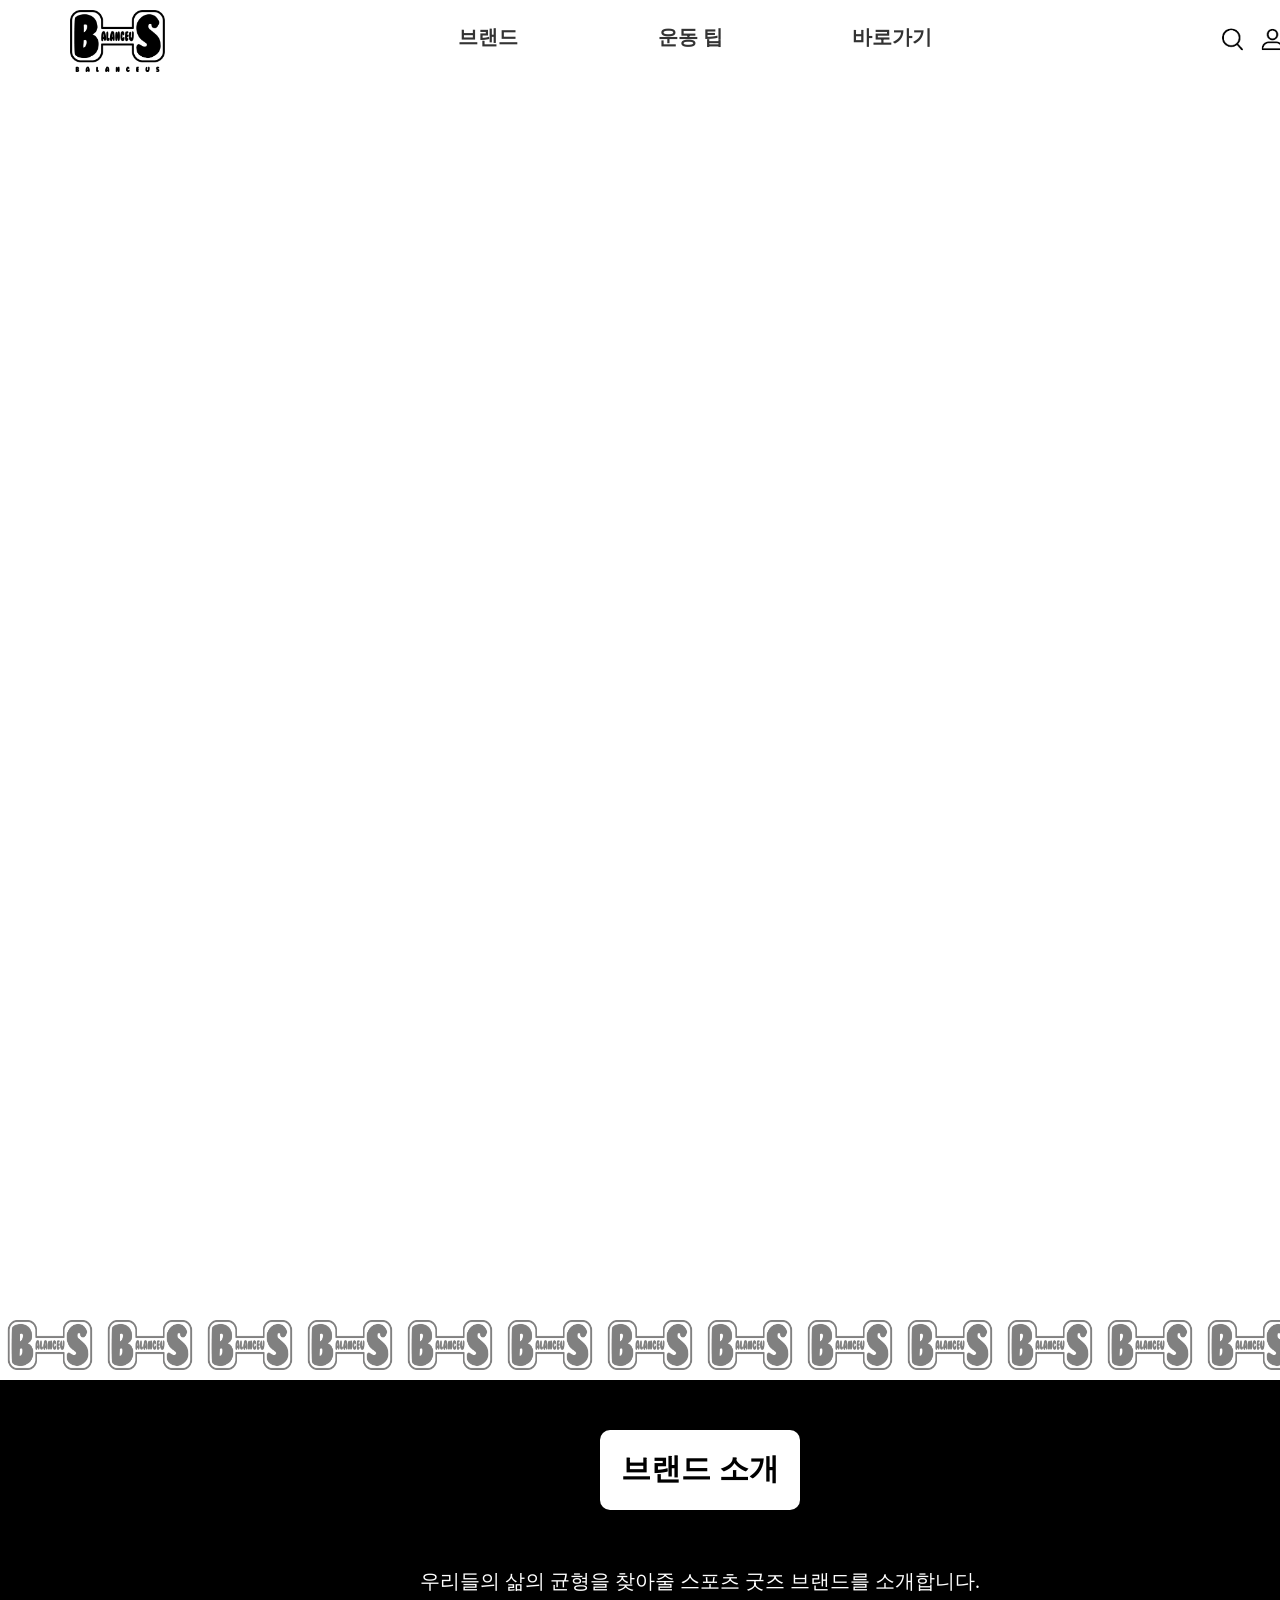
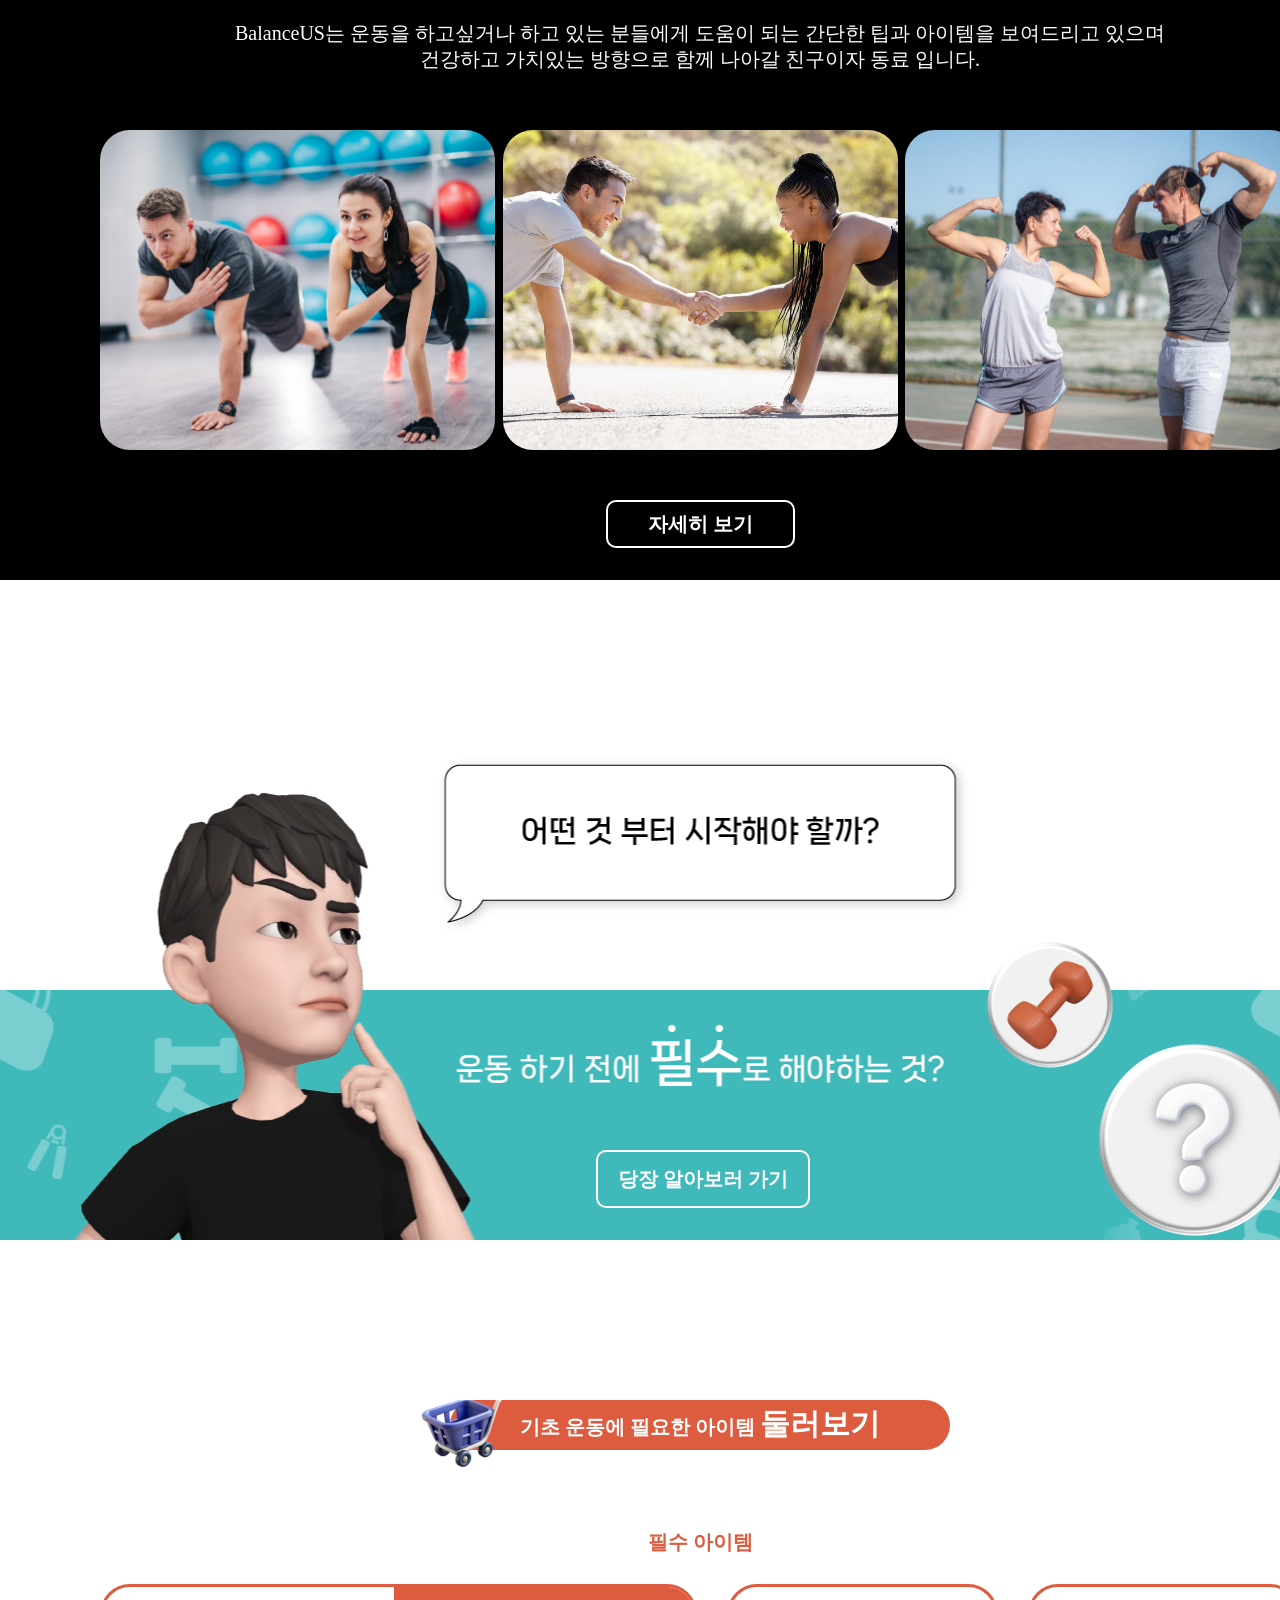
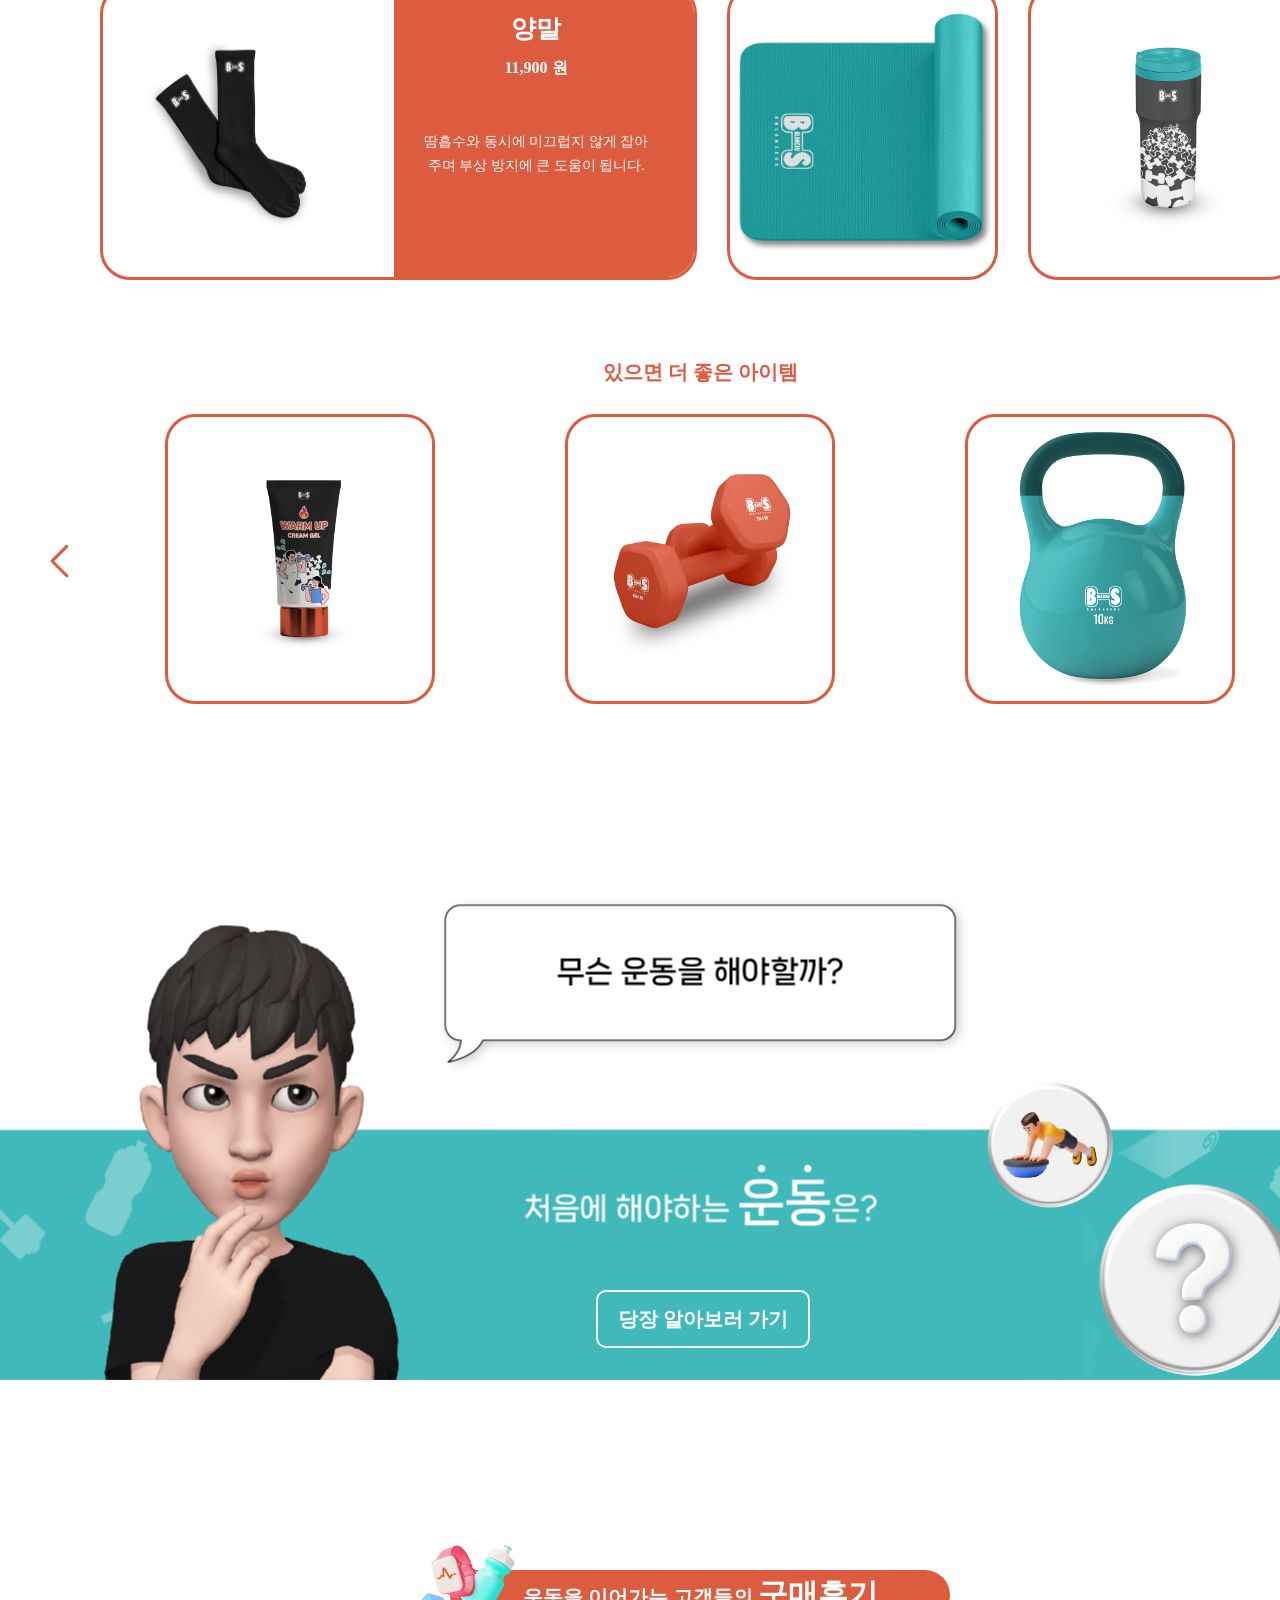
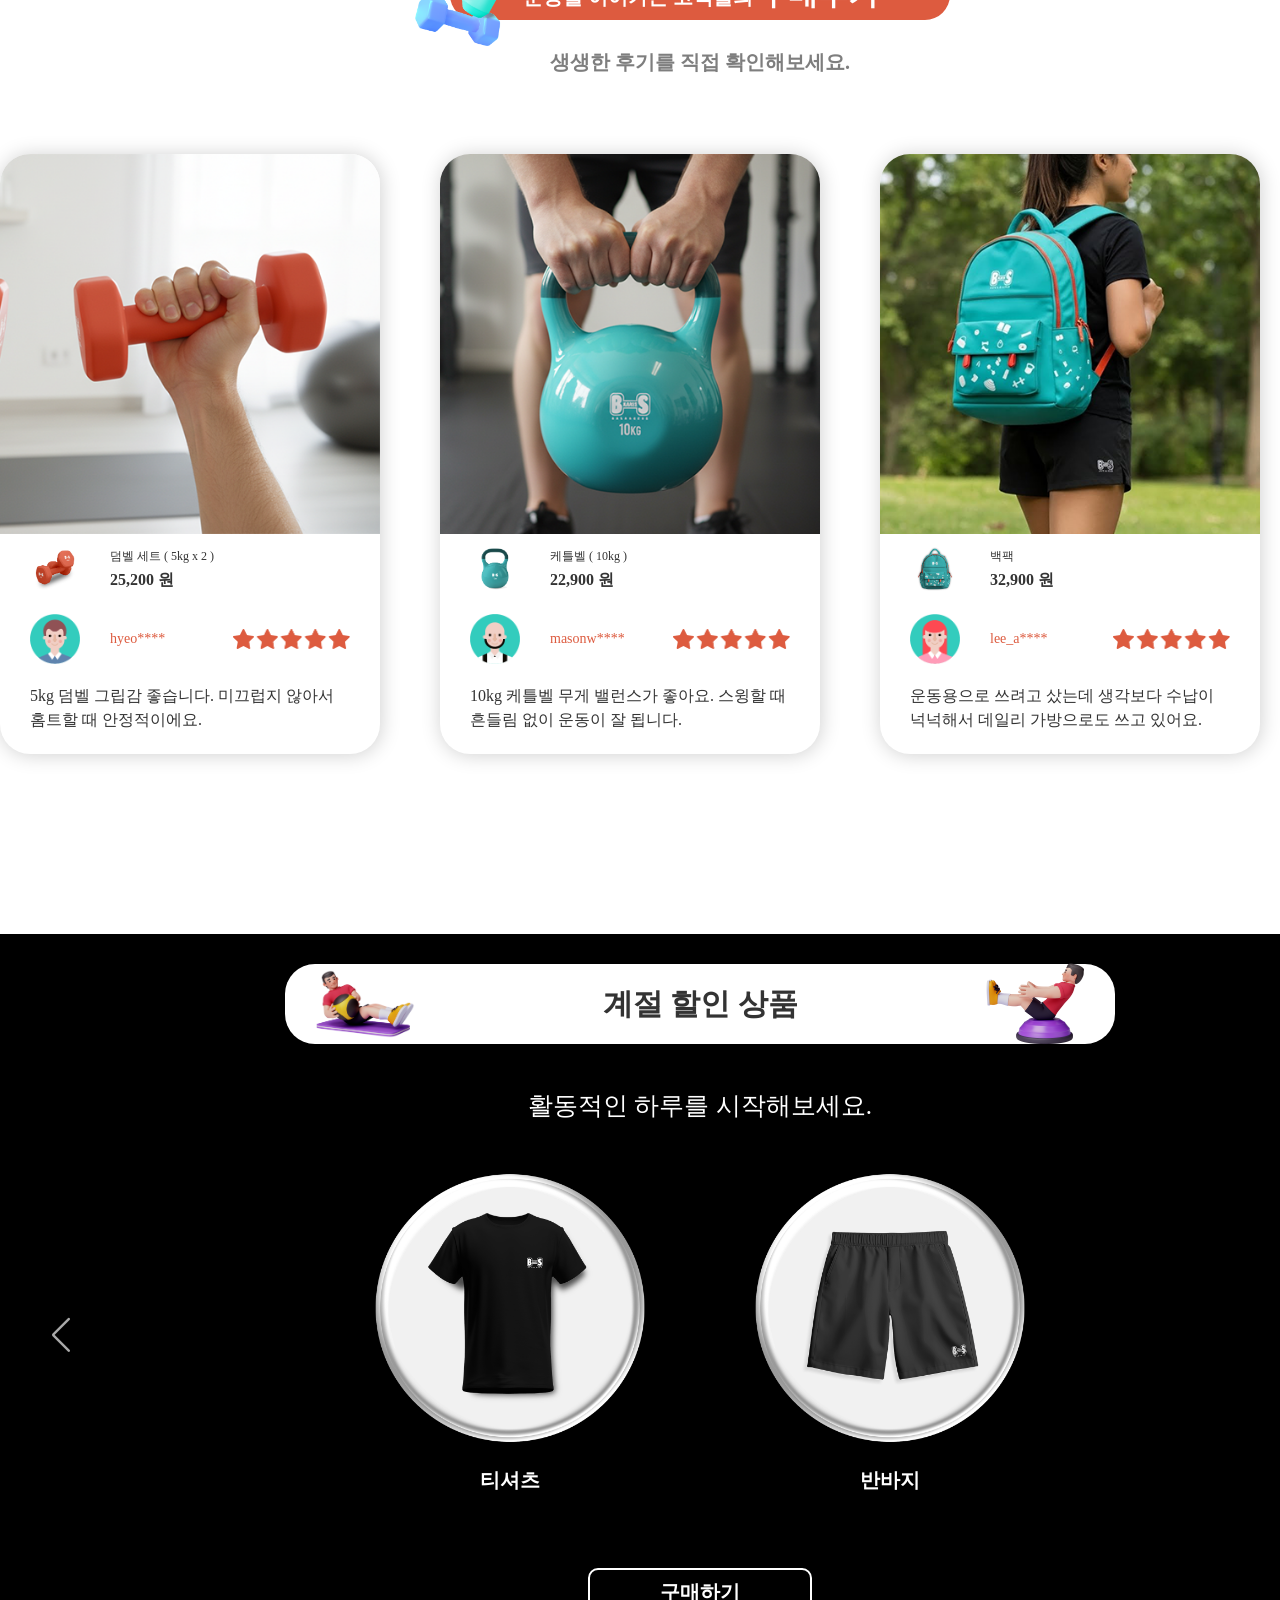
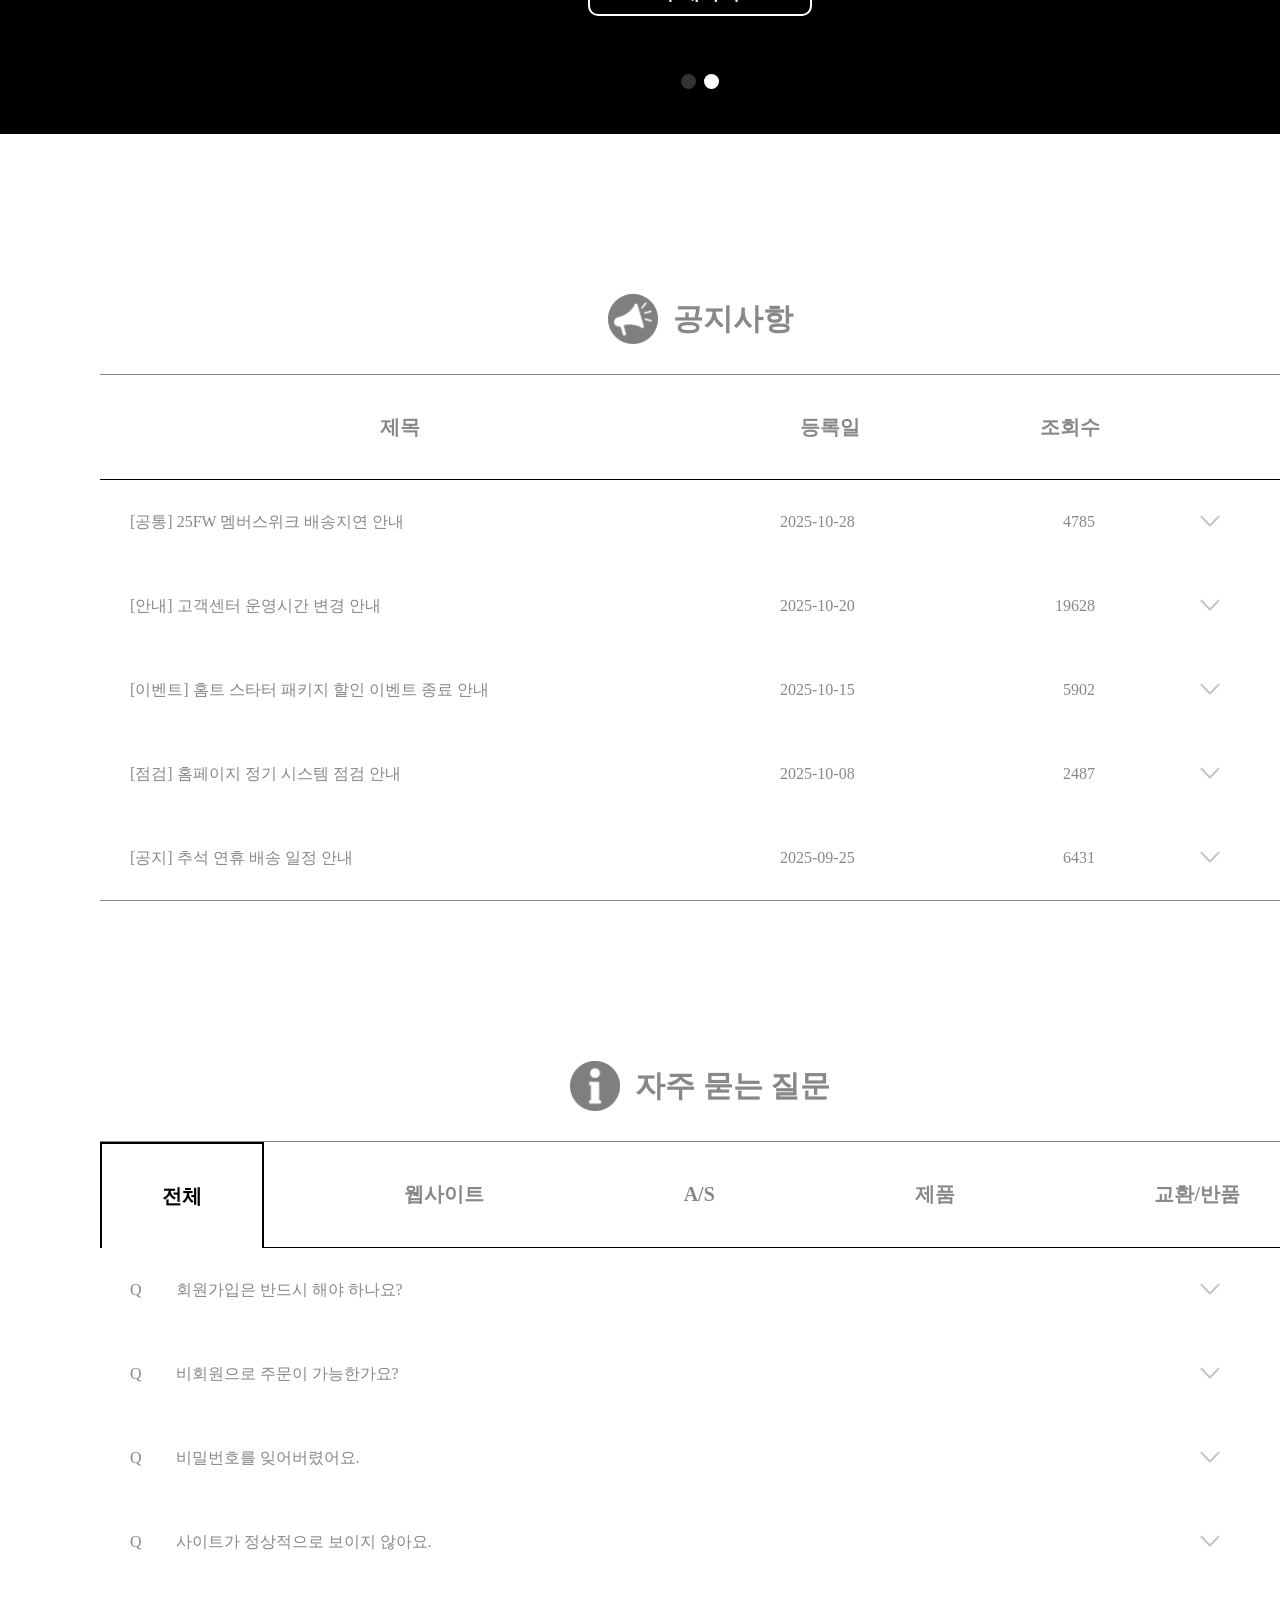
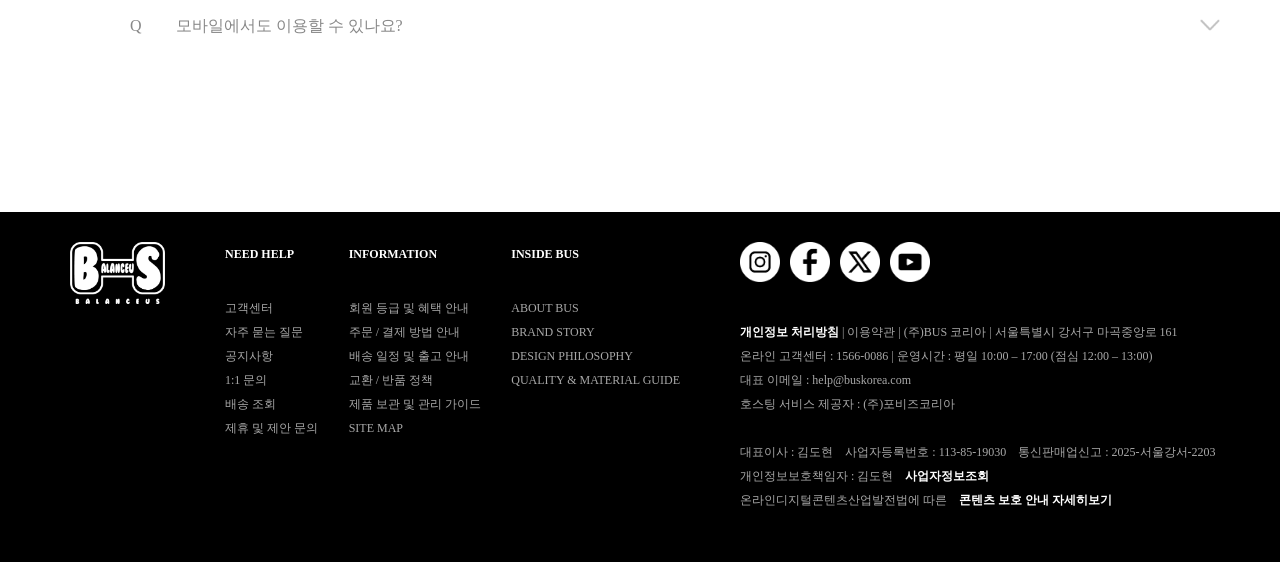
==== index.html @ 4276de1f "Initial commit" ====
<!DOCTYPE html>
<html lang="ko">

<head>
    <meta charset="UTF-8">
    <meta name="viewport" content="width=1400px">
    <title>BalanceUS</title>

    <link rel="stylesheet" href="css/style.css">

<link rel="icon" type="image/png" sizes="32x32" href="./img/icon.png">


    <!-- 아이템 스와이퍼 -->
    <link rel="stylesheet" href="https://cdn.jsdelivr.net/npm/swiper@11/swiper-bundle.min.css" />

    <!-- AOS -->
    <link href="https://unpkg.com/aos@2.3.1/dist/aos.css" rel="stylesheet">

</head>

<body>

<div id="wrap_wrap">



    <div id="side_menu_wrap"><!-- 사이드 메뉴 -->
        <ul class="side_menu">
            <li><a href="#header_bg" class="side_up"></a></li>
            <li><a href="#" class="side_button1"></a></li>
            <li><a href="#" class="side_button2"></a></li>
            <li><a href="#" class="side_button3"></a></li>
            <li><a href="#footer_bg" class="side_down"></a></li>
        </ul>
    </div>



    <div id="header_bg"><!-- 메뉴 -->
        <div class="header_wrap">
            <div class="h_logo">
                <a href="./index.html"><img src="./img/logo.png" alt="logo"></a>
            </div>
            <ul class="menu">
                <li><a href="./sub/index2.html">브랜드</a></li>
                <li><a href="./sub/index3.html">운동 팁</a></li>

                <li class="direct_wrap">
                    <a href="#">바로가기</a>
                    <ul class="direct_menu">
                        
                <li><a href="#item_wrap">상품</a></li>
                <li><a href="#event_banner_bg">이벤트</a></li>
                <li><a href="#review_wrap">구매 후기</a></li>

                    </ul>
                </li>
            </ul>
            <ul class="h_list">
                <li><a href="#" class="hl_button1"></a></li>
                <li><a href="#" class="hl_button2"></a></li>
                <li><a href="#" class="hl_button3"></a></li>
            </ul>
        </div>
    </div>
    <div id="video_bg"><!-- 상단 영상 -->
        <video id="player" autoplay muted playsinline></video>
    </div>

    <div id="brand_logo_wrap"><!-- 흐르는 브랜드  -->
        <div class="b_logo">
        </div>
    </div>

    <div id="brand_bg" ><!-- 브랜드 배너 -->
        <div class="brand_wrap" >
            <div class="b_text">
                <h2 class="b_h2">브랜드 소개</h2>
                <p class="b_p1">
                    우리들의 삶의 균형을 찾아줄 스포츠 굿즈 브랜드를 소개합니다.
                    <br>
                    <br>
                    BalanceUS는 운동을 하고싶거나 하고 있는 분들에게 도움이 되는 간단한 팁과 아이템을 보여드리고 있으며
                    <br>건강하고 가치있는 방향으로 함께 나아갈 친구이자 동료 입니다.
                </p>
            </div>
            <div class="b_img_wrap">
                <div class="b_img">
                    <img src="./img/home_brand1.png" alt="home_brand1">
                </div>
                <div class="b_img">
                    <img src="./img/home_brand2.png" alt="home_brand2">
                </div>
                <div class="b_img">
                    <img src="./img/home_brand3.png" alt="home_brand3">
                </div>
            </div>
            <div class="b_button">
                <a href="./sub/index2.html">자세히 보기</a>
            </div>
        </div>
    </div>
    <div id="workout_banner"><!-- 홈 운동 팁 배너1 -->
        <div class="wb_img">
            <div class="wb_img1"><!-- bg -->
            </div>
            <div class="wb_button"><!-- 버튼 -->
                <a href="./sub/index3.html">당장 알아보러 가기</a>
            </div>
            <div class="motion_icon">
                <div class="mi_1">
                    <img src="./img/home_tip1_1.png" alt="home_tip1_1">
                </div>
                <div class="mi_2">
                    <img src="./img/home_tip1_2.png" alt="home_tip1_2">
                </div>
                <div class="mi_3">
                    <img src="./img/home_tip1_3.png" alt="home_tip1_3">
                </div>
            </div>
        </div>
    </div>
    <div id="item_wrap"><!-- 아이템 둘러보기 -->
        <div class="item_title">
            <div class="it_img"><img src="./img/item_kart.png" alt="item_kart"></div>
            <p class="it_p1">
                기초 운동에 필요한 아이템 <span>둘러보기</span>
            </p>
        </div>
        <div class="item_box"><!-- 필수 아이템 -->
            <div class="ib_p1">
                필수 아이템
            </div>
            <div class="item_menu">
                <a href="#" class="item active">
                    <div class="item_menu_img img1">
                        <img src="./img/best_item1.png" alt="best_item1">
                    </div>
                    <div class="im_text">
                        <p class="card_p1">양말</p>
                        <p class="card_p2">11,900 원</p>
                        <p class="card_p3">땀흡수와 동시에 미끄럽지 않게 잡아주며
                            부상 방지에 큰 도움이 됩니다.
                        </p>
                    </div>
                </a>

                <a href="#" class="item item1_2">
                    <div class="item_menu_img">
                        <img src="./img/best_item2.png" alt="best_item2">
                    </div>
                    <div class="im_text">
                        <p class="card_p1">요가 매트</p>
                        <p class="card_p2">13,900 원</p>
                        <p class="card_p3">미끄럼 방지로 어디서든 안정적인 자세를 유지하며
                            운동할 수 있습니다.
                        </p>
                    </div>
                </a>

                <a href="#" class="item">
                    <div class="item_menu_img">
                        <img src="./img/best_item3.png" alt="best_item3">
                    </div>
                    <div class="im_text">
                        <p class="card_p1">데일리 텀블러</p>
                        <p class="card_p2">12,900 원</p>
                        <p class="card_p3">운동 중에도 일상에서도 간편하게 수분을 보충할 수 있는
                            가볍고 실용적인 데일리 텀블러 입니다.
                        </p>
                    </div>
                </a>
            </div>
        </div>


        <div class="item_box2"><!-- 있으면 더 좋은 아이템 -->
            <div class="ib_p1">
                있으면 더 좋은 아이템
            </div>

            <div class="item_menu2_wrap">



                <div class="left_button"><!-- 아이템 왼쪽 버튼 -->
                    <a href="javascript:void(0)" class="lbtn"><img src="./img/item_left_btn.png"
                            alt="item_left_btn"></a>
                </div>

                <div class="item_menu2 itemswiper">


                    <div class="swiper-wrapper">

                        <div class="swiper-slide"><!-- 발열크림 -->

                            <a href="#" class="item2">
                                <div class="item_menu2_img">
                                    <img src="./img/good_item1.png" alt="good_item1">
                                </div>
                                <div class="im_text2">
                                    <p class="card2_p1">발열크림</p>
                                    <p class="card2_p2">11,900 원</p>
                                    <p class="card2_p3">운동하기 전 몸에 가볍게 발라주면 체온을 올려 체중 감량에 도움의 줍니다.
                                    </p>
                                </div>
                            </a>

                        </div>

                        <div class="swiper-slide"><!-- 덤벨 세트 -->

                            <a href="#" class="item2">
                                <div class="item_menu2_img">
                                    <img src="./img/good_item2.png" alt="best_item2">
                                </div>
                                <div class="im_text2">
                                    <p class="card2_p1">덤벨 세트
                                        <br>( 5kg x 2 )
                                    </p>
                                    <p class="card2_p2">25,200 원</p>
                                    <p class="card2_p3">미끄럼 방지 처리로 땀이 많아도 안정적으로 잡아줍니다.
                                    </p>

                                </div>
                            </a>

                        </div>

                        <div class="swiper-slide"><!-- 케틀벨 -->

                            <a href="#" class="item2">
                                <div class="item_menu2_img">
                                    <img src="./img/good_item3.png" alt="best_item3">
                                </div>
                                <div class="im_text2">
                                    <p class="card2_p1">케틀벨
                                        <br>( 10kg )
                                    </p>
                                    <p class="card2_p2">22,900 원</p>
                                    <p class="card2_p3">균형 잡힌 무게로 전신 운동을 도와줍니다.
                                    </p>
                                </div>
                            </a>

                        </div>


                        <div class="swiper-slide"><!-- 백팩 -->

                            <a href="#" class="item2">
                                <div class="item_menu2_img">
                                    <img src="./img/good_item4.png" alt="best_item3">
                                </div>
                                <div class="im_text2">
                                    <p class="card2_p1">백팩</p>
                                    <p class="card2_p2">32,900 원</p>
                                    <p class="card2_p3">다용도 백팩으로 운동과 일상에서 모두 사용 가능합니다.
                                    </p>
                                </div>
                            </a>

                        </div>

                        <div class="swiper-slide"><!-- 티셔츠 -->

                            <a href="#" class="item2">
                                <div class="item_menu2_img">
                                    <img src="./img/good_item5.png" alt="best_item3">
                                </div>
                                <div class="im_text2">
                                    <p class="card2_p1">티셔츠</p>
                                    <p class="card2_p2">15,900 원</p>
                                    <p class="card2_p3">시원한 소재와 작은 로고를 포인트로, 어디에서나 어울립니다.
                                    </p>
                                </div>
                            </a>

                        </div>
                        <div class="swiper-slide"><!-- 반바지 -->

                            <a href="#" class="item2">
                                <div class="item_menu2_img">
                                    <img src="./img/good_item6.png" alt="best_item3">
                                </div>
                                <div class="im_text2">
                                    <p class="card2_p1">반바지</p>
                                    <p class="card2_p2">15,900 원</p>
                                    <p class="card2_p3">시원한 소재의 반바지로, 활동적인 운동에도 적합합니다.
                                    </p>
                                </div>
                            </a>

                        </div>
                        <div class="swiper-slide"><!-- 수건 -->

                            <a href="#" class="item2">
                                <div class="item_menu2_img">
                                    <img src="./img/good_item7.png" alt="best_item3">
                                </div>
                                <div class="im_text2">
                                    <p class="card2_p1">수건</p>
                                    <p class="card2_p2">12,900 원</p>
                                    <p class="card2_p3">땀 흡수와 푹신한 소재로, 쾌적한 운동을 도와줍니다.
                                    </p>
                                </div>
                            </a>

                        </div>
                        <div class="swiper-slide"><!-- 프로틴바 -->

                            <a href="#" class="item2">
                                <div class="item_menu2_img">
                                    <img src="./img/good_item8.png" alt="best_item3">
                                </div>
                                <div class="im_text2">
                                    <p class="card2_p1">프로틴바</p>
                                    <p class="card2_p2">1,900 원</p>
                                    <p class="card2_p3">간단하게 섭취 가능한 단백질 식품으로, 건강과 영양 모두를 챙겼습니다.
                                    </p>
                                </div>
                            </a>

                        </div>
                        <div class="swiper-slide"><!-- 프로틴 쉐이크 -->

                            <a href="#" class="item2">
                                <div class="item_menu2_img">
                                    <img src="./img/good_item9.png" alt="best_item3">
                                </div>
                                <div class="im_text2">
                                    <p class="card2_p1">프로틴<br>쉐이크</p>
                                    <p class="card2_p2">4,900 원</p>
                                    <p class="card2_p3">먹기 쉬운 음료 형태로, 초코와 고구마 두 가지 맛으로 즐길 수 있습니다.
                                    </p>
                                </div>
                            </a>

                        </div>
                        <div class="swiper-slide">

                            <a href="#" class="item2">
                                <div class="item_menu2_img">
                                    <img src="./img/good_item10.png" alt="best_item3">
                                </div>
                                <div class="im_text2">
                                    <p class="card2_p1">손목 밴드</p>
                                    <p class="card2_p2">7,900 원</p>
                                    <p class="card2_p3">손목 부상과 땀 흡수를 도와주어 운동의 안정성을 높여줍니다.
                                    </p>
                                </div>
                            </a>

                        </div>
                        <div class="swiper-slide">

                            <a href="#" class="item2">
                                <div class="item_menu2_img">
                                    <img src="./img/good_item11.png" alt="best_item3">
                                </div>
                                <div class="im_text2">
                                    <p class="card2_p1">헤어 밴드</p>
                                    <p class="card2_p2">10,900 원</p>
                                    <p class="card2_p3">시야 확보와 땀 흡수를 도와주며 운동을 쾌적하게 도와줍니다.
                                    </p>
                                </div>
                            </a>

                        </div>




                    </div>
                </div>

                <div class="right_button"><!-- 아이템 오른쪽 버튼 -->
                    <a href="javascript:void(0)" class="rbtn"><img src="./img/item_right_btn.png"
                            alt="item_right_btn"></a>
                </div>


            </div>

        </div>

    </div>

    <div id="workout_banner2"><!-- 홈 운동 팁 배너2 -->
        <div class="wb_img2">
            <div class="wb_img1_2"><!-- bg -->
            </div>
            <div class="wb_button"><!-- 버튼 -->
                <a href="./sub/index3.html">당장 알아보러 가기</a>
            </div>
            <div class="motion_icon">
                <div class="mi_1">
                    <img src="./img/home_tip2_1.png" alt="home_tip2_1">
                </div>
                <div class="mi_2">
                    <img src="./img/home_tip2_2.png" alt="home_tip2_2">
                </div>
                <div class="mi_3">
                    <img src="./img/home_tip1_3.png" alt="home_tip1_3">
                </div>
            </div>
        </div>
    </div>

    <div id="review_wrap"><!-- 구매후기 -->


        <div class="item_title rev_title ">
            <div class="it_img"><img src="./img/item_review.png" alt="item_kart"></div>
            <p class="it_p1">
                운동을 이어가는 고객들의 <span>구매후기</span>
            </p>
        </div>

        <div class="review_p">
            <p class="r_p1">생생한 후기를 직접 확인해보세요.</p>
        </div>

        <div class="review_box_wrap"><!-- 리뷰 슬라이드 -->
            <div class="review_box"><!-- 리뷰 박스1 -->
                <div class="rev_img"><!-- 리뷰 이미지 -->
                    <img src="./img/review_img1.png" alt="review_img1">
                </div>

                <a href="#" class="rev_buy_button">
                    <div class="rev_buy_box"><!-- 상품구매란 -->
                        <div class="rev_item_img"><!-- 상품 이미지 -->
                            <img src="./img/rev_item_img1.png" alt="rev_item_img1">
                        </div>
                        <div class="rev_item_text"><!-- 상품 이름,가격 -->
                            <!-- 상품 이름 -->
                            <p class="rev_item_p1">
                                덤벨 세트 ( 5kg x 2 )
                            </p>
                            <!-- 상품 가격 -->
                            <p class="rev_item_p2">
                                25,200 원
                            </p>
                        </div>
                    </div>
                </a>

                <div class="rev_info"><!-- 리뷰 사용자란 -->
                    <div class="rev_info_img_name"><!-- 사용자 사진,닉네임 -->
                        <div class="rev_info_img"><!-- 사용자 사진 -->
                            <img src="./img/review_info_img1.png" alt="review_info_img1">
                        </div>
                        <p class="rev_info_text"><!-- 사용자 닉네임 -->
                            hyeo****
                        </p>
                    </div>
                    <div class="rev_star_box"><!-- 리뷰 별 -->
                        <img src="./img/rev_info_star.png" alt="rev_info_star">
                    </div>
                </div>
                <div class="rev_opinion"><!-- 리뷰 텍스트란 -->
                    <p class="rev_opinion_text"><!-- 리뷰 텍스트 -->
                        5kg 덤벨 그립감 좋습니다.
                        미끄럽지 않아서 홈트할 때 안정적이에요.
                    </p>
                </div>
            </div>

            <div class="review_box"><!-- 리뷰 박스2 -->
                <div class="rev_img"><!-- 리뷰 이미지 -->
                    <img src="./img/review_img2.png" alt="review_img2">
                </div>

                <a href="#" class="rev_buy_button">
                    <div class="rev_buy_box"><!-- 상품구매란 -->
                        <div class="rev_item_img"><!-- 상품 이미지 -->
                            <img src="./img/rev_item_img2.png" alt="rev_item_img2">
                        </div>
                        <div class="rev_item_text"><!-- 상품 이름,가격 -->
                            <!-- 상품 이름 -->
                            <p class="rev_item_p1">
                                케틀벨 ( 10kg )
                            </p>
                            <!-- 상품 가격 -->
                            <p class="rev_item_p2">
                                22,900 원
                            </p>
                        </div>
                    </div>
                </a>

                <div class="rev_info"><!-- 리뷰 사용자란 -->
                    <div class="rev_info_img_name"><!-- 사용자 사진,닉네임 -->
                        <div class="rev_info_img"><!-- 사용자 사진 -->
                            <img src="./img/review_info_img2.png" alt="review_info_img2">
                        </div>
                        <p class="rev_info_text"><!-- 사용자 닉네임 -->
                            masonw****
                        </p>
                    </div>
                    <div class="rev_star_box"><!-- 리뷰 별 -->
                        <img src="./img/rev_info_star.png" alt="rev_info_star">
                    </div>
                </div>
                <div class="rev_opinion"><!-- 리뷰 텍스트란 -->
                    <p class="rev_opinion_text"><!-- 리뷰 텍스트 -->
                        10kg 케틀벨 무게 밸런스가 좋아요. 스윙할 때 흔들림 없이 운동이 잘 됩니다.
                    </p>
                </div>
            </div>

            <div class="review_box"><!-- 리뷰 박스3 -->
                <div class="rev_img"><!-- 리뷰 이미지 -->
                    <img src="./img/review_img3.png" alt="review_img3">
                </div>

                <a href="#" class="rev_buy_button">
                    <div class="rev_buy_box"><!-- 상품구매란 -->
                        <div class="rev_item_img"><!-- 상품 이미지 -->
                            <img src="./img/rev_item_img3.png" alt="rev_item_img3">
                        </div>
                        <div class="rev_item_text"><!-- 상품 이름,가격 -->
                            <!-- 상품 이름 -->
                            <p class="rev_item_p1">
                                백팩
                            </p>
                            <!-- 상품 가격 -->
                            <p class="rev_item_p2">
                                32,900 원
                            </p>
                        </div>
                    </div>
                </a>

                <div class="rev_info"><!-- 리뷰 사용자란 -->
                    <div class="rev_info_img_name"><!-- 사용자 사진,닉네임 -->
                        <div class="rev_info_img"><!-- 사용자 사진 -->
                            <img src="./img/review_info_img3.png" alt="review_info_img3">
                        </div>
                        <p class="rev_info_text"><!-- 사용자 닉네임 -->
                            lee_a****
                        </p>
                    </div>
                    <div class="rev_star_box"><!-- 리뷰 별 -->
                        <img src="./img/rev_info_star.png" alt="rev_info_star">
                    </div>
                </div>
                <div class="rev_opinion"><!-- 리뷰 텍스트란 -->
                    <p class="rev_opinion_text"><!-- 리뷰 텍스트 -->
                        운동용으로 쓰려고 샀는데 생각보다 수납이 넉넉해서 데일리 가방으로도 쓰고 있어요.
                    </p>
                </div>
            </div>

            <div class="review_box"><!-- 리뷰 박스4 -->
                <div class="rev_img"><!-- 리뷰 이미지 -->
                    <img src="./img/review_img4.png" alt="review_img4">
                </div>

                <a href="#" class="rev_buy_button">
                    <div class="rev_buy_box"><!-- 상품구매란 -->
                        <div class="rev_item_img"><!-- 상품 이미지 -->
                            <img src="./img/rev_item_img4.png" alt="rev_item_img4">
                        </div>
                        <div class="rev_item_text"><!-- 상품 이름,가격 -->
                            <!-- 상품 이름 -->
                            <p class="rev_item_p1">
                                데일리 텀블러
                            </p>
                            <!-- 상품 가격 -->
                            <p class="rev_item_p2">
                                12,900 원
                            </p>
                        </div>
                    </div>
                </a>

                <div class="rev_info"><!-- 리뷰 사용자란 -->
                    <div class="rev_info_img_name"><!-- 사용자 사진,닉네임 -->
                        <div class="rev_info_img"><!-- 사용자 사진 -->
                            <img src="./img/review_info_img4.png" alt="review_info_img4">
                        </div>
                        <p class="rev_info_text"><!-- 사용자 닉네임 -->
                            juneho****
                        </p>
                    </div>
                    <div class="rev_star_box"><!-- 리뷰 별 -->
                        <img src="./img/rev_info_star.png" alt="rev_info_star">
                    </div>
                </div>
                <div class="rev_opinion"><!-- 리뷰 텍스트란 -->
                    <p class="rev_opinion_text"><!-- 리뷰 텍스트 -->
                        운동 나갈 때 물 챙기기 귀찮았는데, 이 텀블러는 보온이 잘 돼서 하루 종일 편하게 쓰고 있어요.
                    </p>
                </div>
            </div>

            <div class="review_box"><!-- 리뷰 박스5 -->
                <div class="rev_img"><!-- 리뷰 이미지 -->
                    <img src="./img/review_img5.png" alt="review_img5">
                </div>

                <a href="#" class="rev_buy_button">
                    <div class="rev_buy_box"><!-- 상품구매란 -->
                        <div class="rev_item_img"><!-- 상품 이미지 -->
                            <img src="./img/rev_item_img5.png" alt="rev_item_img5">
                        </div>
                        <div class="rev_item_text"><!-- 상품 이름,가격 -->
                            <!-- 상품 이름 -->
                            <p class="rev_item_p1">
                                양말
                            </p>
                            <!-- 상품 가격 -->
                            <p class="rev_item_p2">
                                11,900 원
                            </p>
                        </div>
                    </div>
                </a>

                <div class="rev_info"><!-- 리뷰 사용자란 -->
                    <div class="rev_info_img_name"><!-- 사용자 사진,닉네임 -->
                        <div class="rev_info_img"><!-- 사용자 사진 -->
                            <img src="./img/review_info_img5.png" alt="review_info_img5">
                        </div>
                        <p class="rev_info_text"><!-- 사용자 닉네임 -->
                            tobytra****
                        </p>
                    </div>
                    <div class="rev_star_box"><!-- 리뷰 별 -->
                        <img src="./img/rev_info_star.png" alt="rev_info_star">
                    </div>
                </div>
                <div class="rev_opinion"><!-- 리뷰 텍스트란 -->
                    <p class="rev_opinion_text"><!-- 리뷰 텍스트 -->
                        운동할 때 발이 덜 미끄러져서 좋아요. 얇은데도 잡아주는 느낌이 있어요.
                    </p>
                </div>
            </div>

            <div class="review_box"><!-- 리뷰 박스6 -->
                <div class="rev_img"><!-- 리뷰 이미지 -->
                    <img src="./img/review_img6.png" alt="review_img6">
                </div>

                <a href="#" class="rev_buy_button">
                    <div class="rev_buy_box"><!-- 상품구매란 -->
                        <div class="rev_item_img"><!-- 상품 이미지 -->
                            <img src="./img/rev_item_img6.png" alt="rev_item_img6">
                        </div>
                        <div class="rev_item_text"><!-- 상품 이름,가격 -->
                            <!-- 상품 이름 -->
                            <p class="rev_item_p1">
                                티셔츠
                            </p>
                            <!-- 상품 가격 -->
                            <p class="rev_item_p2">
                                15,900 원
                            </p>
                        </div>
                    </div>
                </a>

                <div class="rev_info"><!-- 리뷰 사용자란 -->
                    <div class="rev_info_img_name"><!-- 사용자 사진,닉네임 -->
                        <div class="rev_info_img"><!-- 사용자 사진 -->
                            <img src="./img/review_info_img6.png" alt="review_info_img6">
                        </div>
                        <p class="rev_info_text"><!-- 사용자 닉네임 -->
                            simple_mo****
                        </p>
                    </div>
                    <div class="rev_star_box"><!-- 리뷰 별 -->
                        <img src="./img/rev_info_star.png" alt="rev_info_star">
                    </div>
                </div>
                <div class="rev_opinion"><!-- 리뷰 텍스트란 -->
                    <p class="rev_opinion_text"><!-- 리뷰 텍스트 -->
                        땀 많이 흘려도 금방 마르고, 몸에 달라붙지 않아서 운동할 때 편합니다.
                    </p>
                </div>
            </div>

            <div class="review_box"><!-- 리뷰 박스7 -->
                <div class="rev_img"><!-- 리뷰 이미지 -->
                    <img src="./img/review_img7.png" alt="review_img7">
                </div>

                <a href="#" class="rev_buy_button">
                    <div class="rev_buy_box"><!-- 상품구매란 -->
                        <div class="rev_item_img"><!-- 상품 이미지 -->
                            <img src="./img/rev_item_img7.png" alt="rev_item_img7">
                        </div>
                        <div class="rev_item_text"><!-- 상품 이름,가격 -->
                            <!-- 상품 이름 -->
                            <p class="rev_item_p1">
                                반바지
                            </p>
                            <!-- 상품 가격 -->
                            <p class="rev_item_p2">
                                15,900 원
                            </p>
                        </div>
                    </div>
                </a>

                <div class="rev_info"><!-- 리뷰 사용자란 -->
                    <div class="rev_info_img_name"><!-- 사용자 사진,닉네임 -->
                        <div class="rev_info_img"><!-- 사용자 사진 -->
                            <img src="./img/review_info_img7.png" alt="review_info_img7">
                        </div>
                        <p class="rev_info_text"><!-- 사용자 닉네임 -->
                            ara.wor****
                        </p>
                    </div>
                    <div class="rev_star_box"><!-- 리뷰 별 -->
                        <img src="./img/rev_info_star.png" alt="rev_info_star">
                    </div>
                </div>
                <div class="rev_opinion"><!-- 리뷰 텍스트란 -->
                    <p class="rev_opinion_text"><!-- 리뷰 텍스트 -->
                        원단이 가볍고 통풍도 잘 돼서 여름 홈트할 때 딱 좋아요.
                    </p>
                </div>
            </div>

            <div class="review_box"><!-- 리뷰 박스8 -->
                <div class="rev_img"><!-- 리뷰 이미지 -->
                    <img src="./img/review_img8.png" alt="review_img8">
                </div>

                <a href="#" class="rev_buy_button">
                    <div class="rev_buy_box"><!-- 상품구매란 -->
                        <div class="rev_item_img"><!-- 상품 이미지 -->
                            <img src="./img/rev_item_img8.png" alt="rev_item_img8">
                        </div>
                        <div class="rev_item_text"><!-- 상품 이름,가격 -->
                            <!-- 상품 이름 -->
                            <p class="rev_item_p1">
                                수건
                            </p>
                            <!-- 상품 가격 -->
                            <p class="rev_item_p2">
                                12,900 원
                            </p>
                        </div>
                    </div>
                </a>

                <div class="rev_info"><!-- 리뷰 사용자란 -->
                    <div class="rev_info_img_name"><!-- 사용자 사진,닉네임 -->
                        <div class="rev_info_img"><!-- 사용자 사진 -->
                            <img src="./img/review_info_img8.png" alt="review_info_img8">
                        </div>
                        <p class="rev_info_text"><!-- 사용자 닉네임 -->
                            daniel_****
                        </p>
                    </div>
                    <div class="rev_star_box"><!-- 리뷰 별 -->
                        <img src="./img/rev_info_star.png" alt="rev_info_star">
                    </div>
                </div>
                <div class="rev_opinion"><!-- 리뷰 텍스트란 -->
                    <p class="rev_opinion_text"><!-- 리뷰 텍스트 -->
                        흡수력 좋고 건조도 빨라서 운동하면서 여러 번 쓰기 좋아요.
                    </p>
                </div>
            </div>

            <div class="review_box"><!-- 리뷰 박스9 -->
                <div class="rev_img"><!-- 리뷰 이미지 -->
                    <img src="./img/review_img9.png" alt="review_img9">
                </div>

                <a href="#" class="rev_buy_button">
                    <div class="rev_buy_box"><!-- 상품구매란 -->
                        <div class="rev_item_img"><!-- 상품 이미지 -->
                            <img src="./img/rev_item_img9.png" alt="rev_item_img9">
                        </div>
                        <div class="rev_item_text"><!-- 상품 이름,가격 -->
                            <!-- 상품 이름 -->
                            <p class="rev_item_p1">
                                요가 매트
                            </p>
                            <!-- 상품 가격 -->
                            <p class="rev_item_p2">
                                13,900 원
                            </p>
                        </div>
                    </div>
                </a>

                <div class="rev_info"><!-- 리뷰 사용자란 -->
                    <div class="rev_info_img_name"><!-- 사용자 사진,닉네임 -->
                        <div class="rev_info_img"><!-- 사용자 사진 -->
                            <img src="./img/review_info_img9.png" alt="review_info_img9">
                        </div>
                        <p class="rev_info_text"><!-- 사용자 닉네임 -->
                            song****
                        </p>
                    </div>
                    <div class="rev_star_box"><!-- 리뷰 별 -->
                        <img src="./img/rev_info_star.png" alt="rev_info_star">
                    </div>
                </div>
                <div class="rev_opinion"><!-- 리뷰 텍스트란 -->
                    <p class="rev_opinion_text"><!-- 리뷰 텍스트 -->
                        매트 두께가 적당해서 무릎에 부담이 덜 가요. 바닥 접지력도 좋네요.
                    </p>
                </div>
            </div>

            <div class="review_box"><!-- 리뷰 박스1 2세트 -->
                <div class="rev_img"><!-- 리뷰 이미지 -->
                    <img src="./img/review_img1.png" alt="review_img1">
                </div>

                <a href="#" class="rev_buy_button">
                    <div class="rev_buy_box"><!-- 상품구매란 -->
                        <div class="rev_item_img"><!-- 상품 이미지 -->
                            <img src="./img/rev_item_img1.png" alt="rev_item_img1">
                        </div>
                        <div class="rev_item_text"><!-- 상품 이름,가격 -->
                            <!-- 상품 이름 -->
                            <p class="rev_item_p1">
                                덤벨 세트 ( 5kg x 2 )
                            </p>
                            <!-- 상품 가격 -->
                            <p class="rev_item_p2">
                                25,200 원
                            </p>
                        </div>
                    </div>
                </a>

                <div class="rev_info"><!-- 리뷰 사용자란 -->
                    <div class="rev_info_img_name"><!-- 사용자 사진,닉네임 -->
                        <div class="rev_info_img"><!-- 사용자 사진 -->
                            <img src="./img/review_info_img1.png" alt="review_info_img1">
                        </div>
                        <p class="rev_info_text"><!-- 사용자 닉네임 -->
                            hyeo****
                        </p>
                    </div>
                    <div class="rev_star_box"><!-- 리뷰 별 -->
                        <img src="./img/rev_info_star.png" alt="rev_info_star">
                    </div>
                </div>
                <div class="rev_opinion"><!-- 리뷰 텍스트란 -->
                    <p class="rev_opinion_text"><!-- 리뷰 텍스트 -->
                        5kg 덤벨 그립감 좋습니다.
                        미끄럽지 않아서 홈트할 때 안정적이에요.
                    </p>
                </div>
            </div>

            <div class="review_box"><!-- 리뷰 박스2 -->
                <div class="rev_img"><!-- 리뷰 이미지 -->
                    <img src="./img/review_img2.png" alt="review_img2">
                </div>

                <a href="#" class="rev_buy_button">
                    <div class="rev_buy_box"><!-- 상품구매란 -->
                        <div class="rev_item_img"><!-- 상품 이미지 -->
                            <img src="./img/rev_item_img2.png" alt="rev_item_img2">
                        </div>
                        <div class="rev_item_text"><!-- 상품 이름,가격 -->
                            <!-- 상품 이름 -->
                            <p class="rev_item_p1">
                                케틀벨 ( 10kg )
                            </p>
                            <!-- 상품 가격 -->
                            <p class="rev_item_p2">
                                22,900 원
                            </p>
                        </div>
                    </div>
                </a>

                <div class="rev_info"><!-- 리뷰 사용자란 -->
                    <div class="rev_info_img_name"><!-- 사용자 사진,닉네임 -->
                        <div class="rev_info_img"><!-- 사용자 사진 -->
                            <img src="./img/review_info_img2.png" alt="review_info_img2">
                        </div>
                        <p class="rev_info_text"><!-- 사용자 닉네임 -->
                            masonw****
                        </p>
                    </div>
                    <div class="rev_star_box"><!-- 리뷰 별 -->
                        <img src="./img/rev_info_star.png" alt="rev_info_star">
                    </div>
                </div>
                <div class="rev_opinion"><!-- 리뷰 텍스트란 -->
                    <p class="rev_opinion_text"><!-- 리뷰 텍스트 -->
                        10kg 케틀벨 무게 밸런스가 좋아요. 스윙할 때 흔들림 없이 운동이 잘 됩니다.
                    </p>
                </div>
            </div>

            <div class="review_box"><!-- 리뷰 박스3 -->
                <div class="rev_img"><!-- 리뷰 이미지 -->
                    <img src="./img/review_img3.png" alt="review_img3">
                </div>

                <a href="#" class="rev_buy_button">
                    <div class="rev_buy_box"><!-- 상품구매란 -->
                        <div class="rev_item_img"><!-- 상품 이미지 -->
                            <img src="./img/rev_item_img3.png" alt="rev_item_img3">
                        </div>
                        <div class="rev_item_text"><!-- 상품 이름,가격 -->
                            <!-- 상품 이름 -->
                            <p class="rev_item_p1">
                                백팩
                            </p>
                            <!-- 상품 가격 -->
                            <p class="rev_item_p2">
                                32,900 원
                            </p>
                        </div>
                    </div>
                </a>

                <div class="rev_info"><!-- 리뷰 사용자란 -->
                    <div class="rev_info_img_name"><!-- 사용자 사진,닉네임 -->
                        <div class="rev_info_img"><!-- 사용자 사진 -->
                            <img src="./img/review_info_img3.png" alt="review_info_img3">
                        </div>
                        <p class="rev_info_text"><!-- 사용자 닉네임 -->
                            lee_a****
                        </p>
                    </div>
                    <div class="rev_star_box"><!-- 리뷰 별 -->
                        <img src="./img/rev_info_star.png" alt="rev_info_star">
                    </div>
                </div>
                <div class="rev_opinion"><!-- 리뷰 텍스트란 -->
                    <p class="rev_opinion_text"><!-- 리뷰 텍스트 -->
                        운동용으로 쓰려고 샀는데 생각보다 수납이 넉넉해서 데일리 가방으로도 쓰고 있어요.
                    </p>
                </div>
            </div>

            <div class="review_box"><!-- 리뷰 박스4 -->
                <div class="rev_img"><!-- 리뷰 이미지 -->
                    <img src="./img/review_img4.png" alt="review_img4">
                </div>

                <a href="#" class="rev_buy_button">
                    <div class="rev_buy_box"><!-- 상품구매란 -->
                        <div class="rev_item_img"><!-- 상품 이미지 -->
                            <img src="./img/rev_item_img4.png" alt="rev_item_img4">
                        </div>
                        <div class="rev_item_text"><!-- 상품 이름,가격 -->
                            <!-- 상품 이름 -->
                            <p class="rev_item_p1">
                                데일리 텀블러
                            </p>
                            <!-- 상품 가격 -->
                            <p class="rev_item_p2">
                                12,900 원
                            </p>
                        </div>
                    </div>
                </a>

                <div class="rev_info"><!-- 리뷰 사용자란 -->
                    <div class="rev_info_img_name"><!-- 사용자 사진,닉네임 -->
                        <div class="rev_info_img"><!-- 사용자 사진 -->
                            <img src="./img/review_info_img4.png" alt="review_info_img4">
                        </div>
                        <p class="rev_info_text"><!-- 사용자 닉네임 -->
                            juneho****
                        </p>
                    </div>
                    <div class="rev_star_box"><!-- 리뷰 별 -->
                        <img src="./img/rev_info_star.png" alt="rev_info_star">
                    </div>
                </div>
                <div class="rev_opinion"><!-- 리뷰 텍스트란 -->
                    <p class="rev_opinion_text"><!-- 리뷰 텍스트 -->
                        운동 나갈 때 물 챙기기 귀찮았는데, 이 텀블러는 보온이 잘 돼서 하루 종일 편하게 쓰고 있어요.
                    </p>
                </div>
            </div>

            <div class="review_box"><!-- 리뷰 박스5 -->
                <div class="rev_img"><!-- 리뷰 이미지 -->
                    <img src="./img/review_img5.png" alt="review_img5">
                </div>

                <a href="#" class="rev_buy_button">
                    <div class="rev_buy_box"><!-- 상품구매란 -->
                        <div class="rev_item_img"><!-- 상품 이미지 -->
                            <img src="./img/rev_item_img5.png" alt="rev_item_img5">
                        </div>
                        <div class="rev_item_text"><!-- 상품 이름,가격 -->
                            <!-- 상품 이름 -->
                            <p class="rev_item_p1">
                                양말
                            </p>
                            <!-- 상품 가격 -->
                            <p class="rev_item_p2">
                                11,900 원
                            </p>
                        </div>
                    </div>
                </a>

                <div class="rev_info"><!-- 리뷰 사용자란 -->
                    <div class="rev_info_img_name"><!-- 사용자 사진,닉네임 -->
                        <div class="rev_info_img"><!-- 사용자 사진 -->
                            <img src="./img/review_info_img5.png" alt="review_info_img5">
                        </div>
                        <p class="rev_info_text"><!-- 사용자 닉네임 -->
                            tobytra****
                        </p>
                    </div>
                    <div class="rev_star_box"><!-- 리뷰 별 -->
                        <img src="./img/rev_info_star.png" alt="rev_info_star">
                    </div>
                </div>
                <div class="rev_opinion"><!-- 리뷰 텍스트란 -->
                    <p class="rev_opinion_text"><!-- 리뷰 텍스트 -->
                        운동할 때 발이 덜 미끄러져서 좋아요. 얇은데도 잡아주는 느낌이 있어요.
                    </p>
                </div>
            </div>

            <div class="review_box"><!-- 리뷰 박스6 -->
                <div class="rev_img"><!-- 리뷰 이미지 -->
                    <img src="./img/review_img6.png" alt="review_img6">
                </div>

                <a href="#" class="rev_buy_button">
                    <div class="rev_buy_box"><!-- 상품구매란 -->
                        <div class="rev_item_img"><!-- 상품 이미지 -->
                            <img src="./img/rev_item_img6.png" alt="rev_item_img6">
                        </div>
                        <div class="rev_item_text"><!-- 상품 이름,가격 -->
                            <!-- 상품 이름 -->
                            <p class="rev_item_p1">
                                티셔츠
                            </p>
                            <!-- 상품 가격 -->
                            <p class="rev_item_p2">
                                15,900 원
                            </p>
                        </div>
                    </div>
                </a>

                <div class="rev_info"><!-- 리뷰 사용자란 -->
                    <div class="rev_info_img_name"><!-- 사용자 사진,닉네임 -->
                        <div class="rev_info_img"><!-- 사용자 사진 -->
                            <img src="./img/review_info_img6.png" alt="review_info_img6">
                        </div>
                        <p class="rev_info_text"><!-- 사용자 닉네임 -->
                            simple_mo****
                        </p>
                    </div>
                    <div class="rev_star_box"><!-- 리뷰 별 -->
                        <img src="./img/rev_info_star.png" alt="rev_info_star">
                    </div>
                </div>
                <div class="rev_opinion"><!-- 리뷰 텍스트란 -->
                    <p class="rev_opinion_text"><!-- 리뷰 텍스트 -->
                        땀 많이 흘려도 금방 마르고, 몸에 달라붙지 않아서 운동할 때 편합니다.
                    </p>
                </div>
            </div>

            <div class="review_box"><!-- 리뷰 박스7 -->
                <div class="rev_img"><!-- 리뷰 이미지 -->
                    <img src="./img/review_img7.png" alt="review_img7">
                </div>

                <a href="#" class="rev_buy_button">
                    <div class="rev_buy_box"><!-- 상품구매란 -->
                        <div class="rev_item_img"><!-- 상품 이미지 -->
                            <img src="./img/rev_item_img7.png" alt="rev_item_img7">
                        </div>
                        <div class="rev_item_text"><!-- 상품 이름,가격 -->
                            <!-- 상품 이름 -->
                            <p class="rev_item_p1">
                                반바지
                            </p>
                            <!-- 상품 가격 -->
                            <p class="rev_item_p2">
                                15,900 원
                            </p>
                        </div>
                    </div>
                </a>

                <div class="rev_info"><!-- 리뷰 사용자란 -->
                    <div class="rev_info_img_name"><!-- 사용자 사진,닉네임 -->
                        <div class="rev_info_img"><!-- 사용자 사진 -->
                            <img src="./img/review_info_img7.png" alt="review_info_img7">
                        </div>
                        <p class="rev_info_text"><!-- 사용자 닉네임 -->
                            ara.wor****
                        </p>
                    </div>
                    <div class="rev_star_box"><!-- 리뷰 별 -->
                        <img src="./img/rev_info_star.png" alt="rev_info_star">
                    </div>
                </div>
                <div class="rev_opinion"><!-- 리뷰 텍스트란 -->
                    <p class="rev_opinion_text"><!-- 리뷰 텍스트 -->
                        원단이 가볍고 통풍도 잘 돼서 여름 홈트할 때 딱 좋아요.
                    </p>
                </div>
            </div>

            <div class="review_box"><!-- 리뷰 박스8 -->
                <div class="rev_img"><!-- 리뷰 이미지 -->
                    <img src="./img/review_img8.png" alt="review_img8">
                </div>

                <a href="#" class="rev_buy_button">
                    <div class="rev_buy_box"><!-- 상품구매란 -->
                        <div class="rev_item_img"><!-- 상품 이미지 -->
                            <img src="./img/rev_item_img8.png" alt="rev_item_img8">
                        </div>
                        <div class="rev_item_text"><!-- 상품 이름,가격 -->
                            <!-- 상품 이름 -->
                            <p class="rev_item_p1">
                                수건
                            </p>
                            <!-- 상품 가격 -->
                            <p class="rev_item_p2">
                                12,900 원
                            </p>
                        </div>
                    </div>
                </a>

                <div class="rev_info"><!-- 리뷰 사용자란 -->
                    <div class="rev_info_img_name"><!-- 사용자 사진,닉네임 -->
                        <div class="rev_info_img"><!-- 사용자 사진 -->
                            <img src="./img/review_info_img8.png" alt="review_info_img8">
                        </div>
                        <p class="rev_info_text"><!-- 사용자 닉네임 -->
                            daniel_****
                        </p>
                    </div>
                    <div class="rev_star_box"><!-- 리뷰 별 -->
                        <img src="./img/rev_info_star.png" alt="rev_info_star">
                    </div>
                </div>
                <div class="rev_opinion"><!-- 리뷰 텍스트란 -->
                    <p class="rev_opinion_text"><!-- 리뷰 텍스트 -->
                        흡수력 좋고 건조도 빨라서 운동하면서 여러 번 쓰기 좋아요.
                    </p>
                </div>
            </div>

            <div class="review_box"><!-- 리뷰 박스9 -->
                <div class="rev_img"><!-- 리뷰 이미지 -->
                    <img src="./img/review_img9.png" alt="review_img9">
                </div>

                <a href="#" class="rev_buy_button">
                    <div class="rev_buy_box"><!-- 상품구매란 -->
                        <div class="rev_item_img"><!-- 상품 이미지 -->
                            <img src="./img/rev_item_img9.png" alt="rev_item_img9">
                        </div>
                        <div class="rev_item_text"><!-- 상품 이름,가격 -->
                            <!-- 상품 이름 -->
                            <p class="rev_item_p1">
                                요가 매트
                            </p>
                            <!-- 상품 가격 -->
                            <p class="rev_item_p2">
                                13,900 원
                            </p>
                        </div>
                    </div>
                </a>

                <div class="rev_info"><!-- 리뷰 사용자란 -->
                    <div class="rev_info_img_name"><!-- 사용자 사진,닉네임 -->
                        <div class="rev_info_img"><!-- 사용자 사진 -->
                            <img src="./img/review_info_img9.png" alt="review_info_img9">
                        </div>
                        <p class="rev_info_text"><!-- 사용자 닉네임 -->
                            hyeo****
                        </p>
                    </div>
                    <div class="rev_star_box"><!-- 리뷰 별 -->
                        <img src="./img/rev_info_star.png" alt="rev_info_star">
                    </div>
                </div>
                <div class="rev_opinion"><!-- 리뷰 텍스트란 -->
                    <p class="rev_opinion_text"><!-- 리뷰 텍스트 -->
                        매트 두께가 적당해서 무릎에 부담이 덜 가요. 바닥 접지력도 좋네요.
                    </p>
                </div>
            </div>
        </div>

    </div>

    <div id="event_banner_bg" ><!-- 이벤트 배너 -->

        <div id="event_swiper_wrap">
            <div class="swiper eventSwiper">

                <div class="swiper-wrapper">

                    <div class="swiper-slide"><!-- 1번 이벤트 배너 -->

                        <div class="event_title"><!-- 이벤트 타이틀 -->

                            <div class="ev_img_wrap"><!-- 이벤트 타이틀 왼쪽 이미지 -->
                                <img src="./img/ev_title_img1.png" alt="ev_title_img1">
                            </div>

                            <p class="ev_title_p1">
                                홈트 스타터 패키지
                            </p>

                            <div class="ev_img_wrap"><!-- 이벤트 타이틀 오른쪽 이미지 -->
                                <img src="./img/ev_title_img2.png" alt="ev_title_img2">
                            </div>

                        </div>

                        <p class="ev_sub_text"><!-- 서브 텍스트 -->
                            균형 잡힌 습관, 오늘부터 시작하세요.
                        </p>

                        <div class="ev_item_wrap"><!-- 이벤트 상품 사진, 텍스트 -->
                            <div class="ev_item">
                                <div class="ev_item_img">
                                    <img src="./img/ev_item1.png" alt="ev_item1">
                                </div>
                                <p class="ev_item_text">
                                    요가 매트
                                </p>
                            </div>
                            <div class="ev_item">
                                <div class="ev_item_img">
                                    <img src="./img/ev_item2.png" alt="ev_item2">
                                </div>
                                <p class="ev_item_text">
                                    덤벨 세트( 5kg x 2 )
                                </p>
                            </div>
                            <div class="ev_item">
                                <div class="ev_item_img">
                                    <img src="./img/ev_item3.png" alt="ev_item3">
                                </div>
                                <p class="ev_item_text">
                                    케틀벨 ( 10kg )
                                </p>
                            </div>

                        </div>

                        <div class="ev_buy_button_wrap">
                            <a href="#" class="ev_buy_button">구매하기</a>
                        </div>

                    </div>

                    <div class="swiper-slide"><!-- 2번 이벤트 배너 -->


                        <div class="event_title"><!-- 이벤트 타이틀 -->

                            <div class="ev_img_wrap"><!-- 이벤트 타이틀 왼쪽 이미지 -->
                                <img src="./img/ev_title_img1.png" alt="ev_title_img1">
                            </div>

                            <p class="ev_title_p1">
                                계절 할인 상품
                            </p>

                            <div class="ev_img_wrap"><!-- 이벤트 타이틀 오른쪽 이미지 -->
                                <img src="./img/ev_title_img2.png" alt="ev_title_img2">
                            </div>

                        </div>

                        <p class="ev_sub_text"><!-- 서브 텍스트 -->
                            활동적인 하루를 시작해보세요.
                        </p>

                        <div class="ev_item_wrap"><!-- 이벤트 상품 사진, 텍스트 -->
                            <div class="ev_item">
                                <div class="ev_item_img">
                                    <img src="./img/ev_item2_1.png" alt="ev_item2_1">
                                </div>
                                <p class="ev_item_text">
                                    티셔츠
                                </p>
                            </div>
                            <div class="ev_item">
                                <div class="ev_item_img">
                                    <img src="./img/ev_item2_2.png" alt="ev_item2_2">
                                </div>
                                <p class="ev_item_text">
                                    반바지
                                </p>
                            </div>


                        </div>

                        <div class="ev_buy_button_wrap">
                            <a href="#" class="ev_buy_button">구매하기</a>
                        </div>


                    </div>

                </div>

                <div class="swiper-pagination"></div>
                <div class="swiper-button-prev"></div>
                <div class="swiper-button-next"></div>

            </div>



        </div>

    </div>

    <div id="notice_wrap"><!-- 공지사항 -->
        <div class="notice_title">
            <img src="./img/notice_img.png" alt="notice_img">
            <p class="notice_h1">공지사항</p>
        </div>

        <div class="notice_inner"><!-- 공지사항 박스 -->
            <div class="notice_inner_title"><!-- 공지사항 제목 -->
                <div class="nit_left_text">
                    <p class="nit_p1">제목</p>
                </div>
                <div class="nit_right_text">
                    <p class="nit_p2">등록일</p>
                    <p class="nit_p3">조회수</p>
                </div>
            </div>

            <div class="notice_content_wrap"><!-- 내용 전체 박스 -->
                <div class="notice_content"><!-- 내용 -->

                    <div class="notice_item"><!-- 공지1 -->
                        <div class="nc_title">
                            <div class="nc_left_text">
                                <p class="nclt_p1">
                                    [공통] 25FW 멤버스위크 배송지연 안내
                                </p>
                            </div>
                            <div class="nc_right_text">
                                <p class="nclt_p2">
                                    2025-10-28
                                </p>
                                <p class="nclt_p3">
                                    4785
                                </p>
                            </div>
                            <div class="nclt_button_wrap">
                                <a href="#" class="nclt_button"><img src="./img/notice_button.png"
                                        alt="notice_button"></a>
                            </div>
                        </div>
                        <div class="notice_sub_content">
                            <p class="nsc_text">
                                1. 모든 회원 서비스의 자유로운 이용과 혜택을 받으실 수 있습니다.
                                <br>2. 신상품 및 다양한 이벤트와 행사 정보를 받아보실 수 있습니다.
                                <br>3. 다양한 이벤트 및 행사에 우선적으로 참가하실 수 있는 권한을 드립니다.
                                <br>4. My NB에서는 회원님만을 위한 상세정보 조회 및 맞춤 서비스를 편리하게 제공받으실 수 있습니다.

                            </p>
                        </div>
                    </div>
                    <div class="notice_item"><!-- 공지2 -->
                        <div class="nc_title">
                            <div class="nc_left_text">
                                <p class="nclt_p1">
                                    [안내] 고객센터 운영시간 변경 안내
                                </p>
                            </div>
                            <div class="nc_right_text">
                                <p class="nclt_p2">
                                    2025-10-20
                                </p>
                                <p class="nclt_p3">
                                    19628
                                </p>
                            </div>
                            <div class="nclt_button_wrap">
                                <a href="#" class="nclt_button"><img src="./img/notice_button.png"
                                        alt="notice_button"></a>
                            </div>
                        </div>
                        <div class="notice_sub_content">
                            <p class="nsc_text">
                                시스템 점검 및 내부 운영 정책 변경으로 인해 고객센터 운영 시간이 한시적으로 조정됩니다.
                                변경된 운영 시간은 평일 오전 10시부터 오후 5시까지이며, 점심시간은 오후 12시부터 1시까지입니다.
                                이용에 불편을 드려 죄송합니다.

                            </p>
                        </div>
                    </div>
                    <div class="notice_item"><!-- 공지3 -->
                        <div class="nc_title">
                            <div class="nc_left_text">
                                <p class="nclt_p1">
                                    [이벤트] 홈트 스타터 패키지 할인 이벤트 종료 안내
                                </p>
                            </div>
                            <div class="nc_right_text">
                                <p class="nclt_p2">
                                    2025-10-15
                                </p>
                                <p class="nclt_p3">
                                    5902
                                </p>
                            </div>
                            <div class="nclt_button_wrap">
                                <a href="#" class="nclt_button"><img src="./img/notice_button.png"
                                        alt="notice_button"></a>
                            </div>
                        </div>
                        <div class="notice_sub_content">
                            <p class="nsc_text">
                                많은 관심을 받았던 홈트 스타터 패키지 할인 이벤트가 종료되었습니다.
                                참여해주신 모든 고객분들께 감사드리며, 앞으로도 다양한 혜택과 이벤트로 찾아뵙겠습니다.

                            </p>
                        </div>
                    </div>
                    <div class="notice_item"><!-- 공지4 -->
                        <div class="nc_title">
                            <div class="nc_left_text">
                                <p class="nclt_p1">
                                    [점검] 홈페이지 정기 시스템 점검 안내
                                </p>
                            </div>
                            <div class="nc_right_text">
                                <p class="nclt_p2">
                                    2025-10-08
                                </p>
                                <p class="nclt_p3">
                                    2487
                                </p>
                            </div>
                            <div class="nclt_button_wrap">
                                <a href="#" class="nclt_button"><img src="./img/notice_button.png"
                                        alt="notice_button"></a>
                            </div>
                        </div>
                        <div class="notice_sub_content">
                            <p class="nsc_text">
                                보다 안정적인 서비스 제공을 위해 홈페이지 정기 시스템 점검이 진행됩니다.
                                점검 시간 동안 일부 서비스 이용이 제한될 수 있으며, 작업이 완료되는 즉시 정상화될 예정입니다.
                                불편을 드려 죄송합니다.

                            </p>
                        </div>
                    </div>
                    <div class="notice_item"><!-- 공지5 -->
                        <div class="nc_title">
                            <div class="nc_left_text">
                                <p class="nclt_p1">
                                    [공지] 추석 연휴 배송 일정 안내
                                </p>
                            </div>
                            <div class="nc_right_text">
                                <p class="nclt_p2">
                                    2025-09-25
                                </p>
                                <p class="nclt_p3">
                                    6431
                                </p>
                            </div>
                            <div class="nclt_button_wrap">
                                <a href="#" class="nclt_button"><img src="./img/notice_button.png"
                                        alt="notice_button"></a>
                            </div>
                        </div>
                        <div class="notice_sub_content">
                            <p class="nsc_text">
                                추석 연휴 기간 택배사 휴무로 인해 배송 일정이 조정됩니다.
                                연휴 이전 출고는 9월 27일까지 결제 완료 건에 한해 가능하며, 이후 주문은 연휴 종료 후 순차 발송됩니다.
                                행복한 명절 보내시기 바랍니다.

                            </p>
                        </div>
                    </div>
                    <div class="notice_item"><!-- 공지6 -->
                        <div class="nc_title">
                            <div class="nc_left_text">
                                <p class="nclt_p1">
                                    [안내] 개인정보 처리방침 개정 안내
                                </p>
                            </div>
                            <div class="nc_right_text">
                                <p class="nclt_p2">
                                    2025-09-10
                                </p>
                                <p class="nclt_p3">
                                    1856
                                </p>
                            </div>
                            <div class="nclt_button_wrap">
                                <a href="#" class="nclt_button"><img src="./img/notice_button.png"
                                        alt="notice_button"></a>
                            </div>
                        </div>
                        <div class="notice_sub_content">
                            <p class="nsc_text">
                                개인정보 보호 강화를 위해 개인정보 처리방침이 일부 개정됩니다.
                                개정된 내용은 9월 17일부터 적용되며, 자세한 사항은 홈페이지 하단 ‘개인정보 처리방침’에서 확인하실 수 있습니다.
                                앞으로도 안전한 서비스 제공을 위해 노력하겠습니다.

                            </p>
                        </div>
                    </div>
                    <div class="notice_item"><!-- 공지7 -->
                        <div class="nc_title">
                            <div class="nc_left_text">
                                <p class="nclt_p1">
                                    [안내] 무통장 입금 확인 지연 안내
                                </p>
                            </div>
                            <div class="nc_right_text">
                                <p class="nclt_p2">
                                    2025-09-08
                                </p>
                                <p class="nclt_p3">
                                    1568
                                </p>
                            </div>
                            <div class="nclt_button_wrap">
                                <a href="#" class="nclt_button"><img src="./img/notice_button.png"
                                        alt="notice_button"></a>
                            </div>
                        </div>
                        <div class="notice_sub_content">
                            <p class="nsc_text">
                                무통장 입금 주문 건의 입금 확인이 주문량 증가로 인해 다소 지연되고 있습니다.
                                입금 확인은 최대 1~2영업일 소요될 수 있으며, 확인 후 순차적으로 상품이 발송됩니다.
                                이용에 참고 부탁드립니다.

                            </p>
                        </div>
                    </div>
                    <div class="notice_item"><!-- 공지8 -->
                        <div class="nc_title">
                            <div class="nc_left_text">
                                <p class="nclt_p1">
                                    [공지] 일부 상품 가격 인상 안내
                                </p>
                            </div>
                            <div class="nc_right_text">
                                <p class="nclt_p2">
                                    2025-09-07
                                </p>
                                <p class="nclt_p3">
                                    3589
                                </p>
                            </div>
                            <div class="nclt_button_wrap">
                                <a href="#" class="nclt_button"><img src="./img/notice_button.png"
                                        alt="notice_button"></a>
                            </div>
                        </div>
                        <div class="notice_sub_content">
                            <p class="nsc_text">
                                원자재 가격 및 물류비 상승으로 인해 일부 상품의 판매 가격이 인상될 예정입니다.
                                가격 인상은 11월 5일부터 적용되며, 그 이전 주문 건은 기존 가격으로 구매 가능합니다.
                                양해 부탁드립니다.

                            </p>
                        </div>
                    </div>
                    <div class="notice_item"><!-- 공지9 -->
                        <div class="nc_title">
                            <div class="nc_left_text">
                                <p class="nclt_p1">
                                    [안내] 리뷰 작성 적립금 지급 기준 변경
                                </p>
                            </div>
                            <div class="nc_right_text">
                                <p class="nclt_p2">
                                    2025-09-06
                                </p>
                                <p class="nclt_p3">
                                    8523
                                </p>
                            </div>
                            <div class="nclt_button_wrap">
                                <a href="#" class="nclt_button"><img src="./img/notice_button.png"
                                        alt="notice_button"></a>
                            </div>
                        </div>
                        <div class="notice_sub_content">
                            <p class="nsc_text">
                                리뷰 이벤트 운영 방식 변경에 따라 적립금 지급 기준이 일부 조정됩니다.
                                텍스트 리뷰와 포토 리뷰의 적립금이 차등 지급되며, 자세한 내용은 이벤트 페이지에서 확인하실 수 있습니다.

                            </p>
                        </div>
                    </div>
                    <div class="notice_item"><!-- 공지10 -->
                        <div class="nc_title">
                            <div class="nc_left_text">
                                <p class="nclt_p1">
                                    [점검] 결제 시스템 긴급 점검 완료 안내
                                </p>
                            </div>
                            <div class="nc_right_text">
                                <p class="nclt_p2">
                                    2025-09-04
                                </p>
                                <p class="nclt_p3">
                                    9116
                                </p>
                            </div>
                            <div class="nclt_button_wrap">
                                <a href="#" class="nclt_button"><img src="./img/notice_button.png"
                                        alt="notice_button"></a>
                            </div>
                        </div>
                        <div class="notice_sub_content">
                            <p class="nsc_text">
                                일시적인 결제 오류로 인해 진행되었던 시스템 긴급 점검이 완료되었습니다.
                                현재 정상적으로 결제 및 주문이 가능하며, 이용에 불편을 드린 점 진심으로 사과드립니다.

                            </p>
                        </div>
                    </div>
                    <div class="notice_item"><!-- 공지11 -->
                        <div class="nc_title">
                            <div class="nc_left_text">
                                <p class="nclt_p1">
                                    [안내] 회원 등급별 혜택 개편 안내
                                </p>
                            </div>
                            <div class="nc_right_text">
                                <p class="nclt_p2">
                                    2025-09-03
                                </p>
                                <p class="nclt_p3">
                                    6583
                                </p>
                            </div>
                            <div class="nclt_button_wrap">
                                <a href="#" class="nclt_button"><img src="./img/notice_button.png"
                                        alt="notice_button"></a>
                            </div>
                        </div>
                        <div class="notice_sub_content">
                            <p class="nsc_text">
                                회원님들께 더 많은 혜택을 제공하기 위해 회원 등급별 혜택이 새롭게 개편됩니다.
                                구매 금액에 따른 적립률 및 쿠폰 혜택이 확대되며, 개편 내용은 마이페이지에서 확인하실 수 있습니다.

                            </p>
                        </div>
                    </div>


                </div>
            </div>
        </div>

    </div>
    <div id="faq_wrap"><!-- 자주 묻는 질문 -->
        <div class="notice_title">
            <img src="./img/faq_img.png" alt="faq_img">
            <p class="notice_h1">자주 묻는 질문</p>
        </div>
        <div class="faq_tap">
            <div class="faq_on1 ftap"><!-- 전체 -->

                <a href="#" class="taq1 tbtn">전체</a>
                <div class="notice_content_wrap"><!-- 내용 전체 박스 -->
                    <div class="notice_content"><!-- 내용 -->

                        <div class="notice_item"><!-- FAQ1 웹사이트-->
                            <div class="nc_title">
                                <div class="nc_left_text">
                                    <p class="nclt_p1">
                                        <span>Q</span> 회원가입은 반드시 해야 하나요?
                                    </p>
                                </div>
                                <div class="nc_right_text">
                                    <p class="nclt_p2">

                                    </p>
                                    <p class="nclt_p3">

                                    </p>
                                </div>
                                <div class="nclt_button_wrap">
                                    <a href="#" class="nclt_button"><img src="./img/notice_button.png"
                                            alt="notice_button"></a>
                                </div>
                            </div>
                            <div class="notice_sub_content">
                                <p class="nsc_text">
                                    <span>A.</span> 회원가입 없이도 상품 조회는 가능하지만, 구매·주문조회·혜택 이용을 위해서는 회원가입이 필요합니다.
                                </p>
                            </div>
                        </div>
                        <div class="notice_item"><!-- FAQ2 -->
                            <div class="nc_title">
                                <div class="nc_left_text">
                                    <p class="nclt_p1">
                                        <span>Q</span> 비회원으로 주문이 가능한가요?
                                    </p>
                                </div>
                                <div class="nc_right_text">
                                    <p class="nclt_p2">

                                    </p>
                                    <p class="nclt_p3">

                                    </p>
                                </div>
                                <div class="nclt_button_wrap">
                                    <a href="#" class="nclt_button"><img src="./img/notice_button.png"
                                            alt="notice_button"></a>
                                </div>
                            </div>
                            <div class="notice_sub_content">
                                <p class="nsc_text">
                                    <span>A.</span> 비회원 주문은 불가능하며, 모든 주문은 회원 계정으로만 진행됩니다.
                                </p>
                            </div>
                        </div>
                        <div class="notice_item"><!-- FAQ3 -->
                            <div class="nc_title">
                                <div class="nc_left_text">
                                    <p class="nclt_p1">
                                        <span>Q</span> 비밀번호를 잊어버렸어요.
                                    </p>
                                </div>
                                <div class="nc_right_text">
                                    <p class="nclt_p2">

                                    </p>
                                    <p class="nclt_p3">

                                    </p>
                                </div>
                                <div class="nclt_button_wrap">
                                    <a href="#" class="nclt_button"><img src="./img/notice_button.png"
                                            alt="notice_button"></a>
                                </div>
                            </div>
                            <div class="notice_sub_content">
                                <p class="nsc_text">
                                    <span>A.</span> 로그인 화면의 ‘비밀번호 찾기’를 통해 등록된 이메일로 재설정이 가능합니다.
                                </p>
                            </div>
                        </div>
                        <div class="notice_item"><!-- FAQ4 -->
                            <div class="nc_title">
                                <div class="nc_left_text">
                                    <p class="nclt_p1">
                                        <span>Q</span> 사이트가 정상적으로 보이지 않아요.
                                    </p>
                                </div>
                                <div class="nc_right_text">
                                    <p class="nclt_p2">

                                    </p>
                                    <p class="nclt_p3">

                                    </p>
                                </div>
                                <div class="nclt_button_wrap">
                                    <a href="#" class="nclt_button"><img src="./img/notice_button.png"
                                            alt="notice_button"></a>
                                </div>
                            </div>
                            <div class="notice_sub_content">
                                <p class="nsc_text">
                                    <span>A.</span> 브라우저 캐시 삭제 후 다시 접속해 보시고, 문제가 지속되면 고객센터로 문의해 주세요.
                                </p>
                            </div>
                        </div>
                        <div class="notice_item"><!-- FAQ5 -->
                            <div class="nc_title">
                                <div class="nc_left_text">
                                    <p class="nclt_p1">
                                        <span>Q</span> 모바일에서도 이용할 수 있나요?
                                    </p>
                                </div>
                                <div class="nc_right_text">
                                    <p class="nclt_p2">

                                    </p>
                                    <p class="nclt_p3">

                                    </p>
                                </div>
                                <div class="nclt_button_wrap">
                                    <a href="#" class="nclt_button"><img src="./img/notice_button.png"
                                            alt="notice_button"></a>
                                </div>
                            </div>
                            <div class="notice_sub_content">
                                <p class="nsc_text">
                                    <span>A.</span> 네, 모바일·태블릿 등 다양한 기기에서 최적화된 화면으로 이용 가능합니다.
                                </p>
                            </div>
                        </div>
                        <div class="notice_item"><!-- FAQ6 -->
                            <div class="nc_title">
                                <div class="nc_left_text">
                                    <p class="nclt_p1">
                                        <span>Q</span> 개인정보는 안전하게 관리되나요?
                                    </p>
                                </div>
                                <div class="nc_right_text">
                                    <p class="nclt_p2">

                                    </p>
                                    <p class="nclt_p3">

                                    </p>
                                </div>
                                <div class="nclt_button_wrap">
                                    <a href="#" class="nclt_button"><img src="./img/notice_button.png"
                                            alt="notice_button"></a>
                                </div>
                            </div>
                            <div class="notice_sub_content">
                                <p class="nsc_text">
                                    <span>A.</span> 모든 개인정보는 관련 법령에 따라 암호화되어 안전하게 보호됩니다.
                            </div>
                        </div>
                        <div class="notice_item"><!-- FAQ7 A/S -->
                            <div class="nc_title">
                                <div class="nc_left_text">
                                    <p class="nclt_p1">
                                        <span>Q</span> A/S는 어떻게 신청하나요?
                                    </p>
                                </div>
                                <div class="nc_right_text">
                                    <p class="nclt_p2">

                                    </p>
                                    <p class="nclt_p3">

                                    </p>
                                </div>
                                <div class="nclt_button_wrap">
                                    <a href="#" class="nclt_button"><img src="./img/notice_button.png"
                                            alt="notice_button"></a>
                                </div>
                            </div>
                            <div class="notice_sub_content">
                                <p class="nsc_text">
                                    <span>A.</span> 고객센터 또는 마이페이지 > A/S 신청 메뉴를 통해 접수하실 수 있습니다.
                            </div>
                        </div>
                        <div class="notice_item"><!-- FAQ8 -->
                            <div class="nc_title">
                                <div class="nc_left_text">
                                    <p class="nclt_p1">
                                        <span>Q</span> A/S 기간은 얼마나 걸리나요?
                                    </p>
                                </div>
                                <div class="nc_right_text">
                                    <p class="nclt_p2">

                                    </p>
                                    <p class="nclt_p3">

                                    </p>
                                </div>
                                <div class="nclt_button_wrap">
                                    <a href="#" class="nclt_button"><img src="./img/notice_button.png"
                                            alt="notice_button"></a>
                                </div>
                            </div>
                            <div class="notice_sub_content">
                                <p class="nsc_text">
                                    <span>A.</span> 접수 후 평균 7~10영업일 정도 소요되며, 상황에 따라 달라질 수 있습니다.
                            </div>
                        </div>
                        <div class="notice_item"><!-- FAQ9 -->
                            <div class="nc_title">
                                <div class="nc_left_text">
                                    <p class="nclt_p1">
                                        <span>Q</span> 무상 A/S는 언제까지 가능한가요?
                                    </p>
                                </div>
                                <div class="nc_right_text">
                                    <p class="nclt_p2">

                                    </p>
                                    <p class="nclt_p3">

                                    </p>
                                </div>
                                <div class="nclt_button_wrap">
                                    <a href="#" class="nclt_button"><img src="./img/notice_button.png"
                                            alt="notice_button"></a>
                                </div>
                            </div>
                            <div class="notice_sub_content">
                                <p class="nsc_text">
                                    <span>A.</span> 구매일로부터 1년 이내이며, 소비자 과실이 아닌 경우에 한해 무상으로 진행됩니다.
                            </div>
                        </div>
                        <div class="notice_item"><!-- FAQ10 -->
                            <div class="nc_title">
                                <div class="nc_left_text">
                                    <p class="nclt_p1">
                                        <span>Q</span> 택배비는 누가 부담하나요?
                                    </p>
                                </div>
                                <div class="nc_right_text">
                                    <p class="nclt_p2">

                                    </p>
                                    <p class="nclt_p3">

                                    </p>
                                </div>
                                <div class="nclt_button_wrap">
                                    <a href="#" class="nclt_button"><img src="./img/notice_button.png"
                                            alt="notice_button"></a>
                                </div>
                            </div>
                            <div class="notice_sub_content">
                                <p class="nsc_text">
                                    <span>A.</span> 제품 하자의 경우 당사 부담, 고객 과실일 경우 고객 부담입니다.
                            </div>
                        </div>
                        <div class="notice_item"><!-- FAQ11 -->
                            <div class="nc_title">
                                <div class="nc_left_text">
                                    <p class="nclt_p1">
                                        <span>Q</span> A/S 진행 상황은 어디서 확인하나요?
                                    </p>
                                </div>
                                <div class="nc_right_text">
                                    <p class="nclt_p2">

                                    </p>
                                    <p class="nclt_p3">

                                    </p>
                                </div>
                                <div class="nclt_button_wrap">
                                    <a href="#" class="nclt_button"><img src="./img/notice_button.png"
                                            alt="notice_button"></a>
                                </div>
                            </div>
                            <div class="notice_sub_content">
                                <p class="nsc_text">
                                    <span>A.</span> 마이페이지 > A/S 내역에서 실시간 확인이 가능합니다.
                            </div>
                        </div>
                        <div class="notice_item"><!-- FAQ12 -->
                            <div class="nc_title">
                                <div class="nc_left_text">
                                    <p class="nclt_p1">
                                        <span>Q</span> A/S가 불가능한 경우도 있나요?
                                    </p>
                                </div>
                                <div class="nc_right_text">
                                    <p class="nclt_p2">

                                    </p>
                                    <p class="nclt_p3">

                                    </p>
                                </div>
                                <div class="nclt_button_wrap">
                                    <a href="#" class="nclt_button"><img src="./img/notice_button.png"
                                            alt="notice_button"></a>
                                </div>
                            </div>
                            <div class="notice_sub_content">
                                <p class="nsc_text">
                                    <span>A.</span> 임의 개조 또는 심각한 파손의 경우 A/S가 제한될 수 있습니다.
                            </div>
                        </div>
                        <div class="notice_item"><!-- FAQ13 제품 -->
                            <div class="nc_title">
                                <div class="nc_left_text">
                                    <p class="nclt_p1">
                                        <span>Q</span> 제품 사이즈는 어떻게 선택하나요?
                                    </p>
                                </div>
                                <div class="nc_right_text">
                                    <p class="nclt_p2">

                                    </p>
                                    <p class="nclt_p3">

                                    </p>
                                </div>
                                <div class="nclt_button_wrap">
                                    <a href="#" class="nclt_button"><img src="./img/notice_button.png"
                                            alt="notice_button"></a>
                                </div>
                            </div>
                            <div class="notice_sub_content">
                                <p class="nsc_text">
                                    <span>A.</span> 상세페이지의 사이즈 가이드를 참고해 주시기 바랍니다.
                            </div>
                        </div>
                        <div class="notice_item"><!-- FAQ14 -->
                            <div class="nc_title">
                                <div class="nc_left_text">
                                    <p class="nclt_p1">
                                        <span>Q</span> 재입고 알림을 받을 수 있나요?
                                    </p>
                                </div>
                                <div class="nc_right_text">
                                    <p class="nclt_p2">

                                    </p>
                                    <p class="nclt_p3">

                                    </p>
                                </div>
                                <div class="nclt_button_wrap">
                                    <a href="#" class="nclt_button"><img src="./img/notice_button.png"
                                            alt="notice_button"></a>
                                </div>
                            </div>
                            <div class="notice_sub_content">
                                <p class="nsc_text">
                                    <span>A.</span> 품절 상품의 경우 ‘재입고 알림 신청’을 통해 안내받으실 수 있습니다.
                            </div>
                        </div>
                        <div class="notice_item"><!-- FAQ15 -->
                            <div class="nc_title">
                                <div class="nc_left_text">
                                    <p class="nclt_p1">
                                        <span>Q</span> 제품 색상은 실제와 차이가 있나요?
                                    </p>
                                </div>
                                <div class="nc_right_text">
                                    <p class="nclt_p2">

                                    </p>
                                    <p class="nclt_p3">

                                    </p>
                                </div>
                                <div class="nclt_button_wrap">
                                    <a href="#" class="nclt_button"><img src="./img/notice_button.png"
                                            alt="notice_button"></a>
                                </div>
                            </div>
                            <div class="notice_sub_content">
                                <p class="nsc_text">
                                    <span>A.</span> 모니터 환경에 따라 색상 차이가 발생할 수 있습니다.
                            </div>
                        </div>
                        <div class="notice_item"><!-- FAQ16 -->
                            <div class="nc_title">
                                <div class="nc_left_text">
                                    <p class="nclt_p1">
                                        <span>Q</span> 세탁 및 관리 방법이 궁금해요.
                                    </p>
                                </div>
                                <div class="nc_right_text">
                                    <p class="nclt_p2">

                                    </p>
                                    <p class="nclt_p3">

                                    </p>
                                </div>
                                <div class="nclt_button_wrap">
                                    <a href="#" class="nclt_button"><img src="./img/notice_button.png"
                                            alt="notice_button"></a>
                                </div>
                            </div>
                            <div class="notice_sub_content">
                                <p class="nsc_text">
                                    <span>A.</span> 제품별 세탁 방법은 상품 상세페이지 또는 라벨을 참고해 주세요.
                            </div>
                        </div>
                        <div class="notice_item"><!-- FAQ17 -->
                            <div class="nc_title">
                                <div class="nc_left_text">
                                    <p class="nclt_p1">
                                        <span>Q</span> 동일 상품 대량 구매가 가능한가요?
                                    </p>
                                </div>
                                <div class="nc_right_text">
                                    <p class="nclt_p2">

                                    </p>
                                    <p class="nclt_p3">

                                    </p>
                                </div>
                                <div class="nclt_button_wrap">
                                    <a href="#" class="nclt_button"><img src="./img/notice_button.png"
                                            alt="notice_button"></a>
                                </div>
                            </div>
                            <div class="notice_sub_content">
                                <p class="nsc_text">
                                    <span>A.</span> 대량 구매는 고객센터로 별도 문의해 주시면 안내드립니다.
                            </div>
                        </div>
                        <div class="notice_item"><!-- FAQ18 -->
                            <div class="nc_title">
                                <div class="nc_left_text">
                                    <p class="nclt_p1">
                                        <span>Q</span> 친환경 소재를 사용한 제품인가요?
                                    </p>
                                </div>
                                <div class="nc_right_text">
                                    <p class="nclt_p2">

                                    </p>
                                    <p class="nclt_p3">

                                    </p>
                                </div>
                                <div class="nclt_button_wrap">
                                    <a href="#" class="nclt_button"><img src="./img/notice_button.png"
                                            alt="notice_button"></a>
                                </div>
                            </div>
                            <div class="notice_sub_content">
                                <p class="nsc_text">
                                    <span>A.</span> 일부 제품은 친환경 소재를 사용하며, 해당 정보는 상세페이지에 안내되어 있습니다.
                            </div>
                        </div>
                        <div class="notice_item"><!-- FAQ19 교환/반품 -->
                            <div class="nc_title">
                                <div class="nc_left_text">
                                    <p class="nclt_p1">
                                        <span>Q</span> 교환 및 반품은 언제까지 가능한가요?
                                    </p>
                                </div>
                                <div class="nc_right_text">
                                    <p class="nclt_p2">

                                    </p>
                                    <p class="nclt_p3">

                                    </p>
                                </div>
                                <div class="nclt_button_wrap">
                                    <a href="#" class="nclt_button"><img src="./img/notice_button.png"
                                            alt="notice_button"></a>
                                </div>
                            </div>
                            <div class="notice_sub_content">
                                <p class="nsc_text">
                                    <span>A.</span> 상품 수령일로부터 7일 이내 신청 가능합니다.
                            </div>
                        </div>
                        <div class="notice_item"><!-- FAQ20 -->
                            <div class="nc_title">
                                <div class="nc_left_text">
                                    <p class="nclt_p1">
                                        <span>Q</span> 교환/반품 신청 방법은 무엇인가요?
                                    </p>
                                </div>
                                <div class="nc_right_text">
                                    <p class="nclt_p2">

                                    </p>
                                    <p class="nclt_p3">

                                    </p>
                                </div>
                                <div class="nclt_button_wrap">
                                    <a href="#" class="nclt_button"><img src="./img/notice_button.png"
                                            alt="notice_button"></a>
                                </div>
                            </div>
                            <div class="notice_sub_content">
                                <p class="nsc_text">
                                    <span>A.</span> 마이페이지 > 주문내역에서 직접 신청하실 수 있습니다.
                            </div>
                        </div>
                        <div class="notice_item"><!-- FAQ21 -->
                            <div class="nc_title">
                                <div class="nc_left_text">
                                    <p class="nclt_p1">
                                        <span>Q</span> 사용한 제품도 반품이 되나요?
                                    </p>
                                </div>
                                <div class="nc_right_text">
                                    <p class="nclt_p2">

                                    </p>
                                    <p class="nclt_p3">

                                    </p>
                                </div>
                                <div class="nclt_button_wrap">
                                    <a href="#" class="nclt_button"><img src="./img/notice_button.png"
                                            alt="notice_button"></a>
                                </div>
                            </div>
                            <div class="notice_sub_content">
                                <p class="nsc_text">
                                    <span>A.</span> 사용 흔적이 있는 경우 교환 및 반품이 불가합니다.
                            </div>
                        </div>
                        <div class="notice_item"><!-- FAQ22 -->
                            <div class="nc_title">
                                <div class="nc_left_text">
                                    <p class="nclt_p1">
                                        <span>Q</span> 단순 변심도 교환이 가능한가요?
                                    </p>
                                </div>
                                <div class="nc_right_text">
                                    <p class="nclt_p2">

                                    </p>
                                    <p class="nclt_p3">

                                    </p>
                                </div>
                                <div class="nclt_button_wrap">
                                    <a href="#" class="nclt_button"><img src="./img/notice_button.png"
                                            alt="notice_button"></a>
                                </div>
                            </div>
                            <div class="notice_sub_content">
                                <p class="nsc_text">
                                    <span>A.</span> 가능하지만 왕복 배송비는 고객 부담입니다.
                            </div>
                        </div>
                        <div class="notice_item"><!-- FAQ23 -->
                            <div class="nc_title">
                                <div class="nc_left_text">
                                    <p class="nclt_p1">
                                        <span>Q</span> 불량 제품을 받았어요.
                                    </p>
                                </div>
                                <div class="nc_right_text">
                                    <p class="nclt_p2">

                                    </p>
                                    <p class="nclt_p3">

                                    </p>
                                </div>
                                <div class="nclt_button_wrap">
                                    <a href="#" class="nclt_button"><img src="./img/notice_button.png"
                                            alt="notice_button"></a>
                                </div>
                            </div>
                            <div class="notice_sub_content">
                                <p class="nsc_text">
                                    <span>A.</span> 고객센터로 문의 주시면 무상 교환 또는 환불을 도와드립니다.
                            </div>
                        </div>
                        <div class="notice_item"><!-- FAQ24 -->
                            <div class="nc_title">
                                <div class="nc_left_text">
                                    <p class="nclt_p1">
                                        <span>Q</span> 환불은 언제 처리되나요?
                                    </p>
                                </div>
                                <div class="nc_right_text">
                                    <p class="nclt_p2">

                                    </p>
                                    <p class="nclt_p3">

                                    </p>
                                </div>
                                <div class="nclt_button_wrap">
                                    <a href="#" class="nclt_button"><img src="./img/notice_button.png"
                                            alt="notice_button"></a>
                                </div>
                            </div>
                            <div class="notice_sub_content">
                                <p class="nsc_text">
                                    <span>A.</span> 반품 확인 후 영업일 기준 3~5일 이내 처리됩니다.
                            </div>
                        </div>


                    </div>
                </div>

            </div>
            <div class="faq_on ftap"><!-- 웹사이트 -->

                <a href="#" class="taq2 tbtn">웹사이트</a>
                <div class="notice_content_wrap"><!-- 내용 전체 박스 -->
                    <div class="notice_content"><!-- 내용 -->

                        <div class="notice_item"><!-- FAQ1 웹사이트-->
                            <div class="nc_title">
                                <div class="nc_left_text">
                                    <p class="nclt_p1">
                                        <span>Q</span> 회원가입은 반드시 해야 하나요?
                                    </p>
                                </div>
                                <div class="nc_right_text">
                                    <p class="nclt_p2">

                                    </p>
                                    <p class="nclt_p3">

                                    </p>
                                </div>
                                <div class="nclt_button_wrap">
                                    <a href="#" class="nclt_button"><img src="./img/notice_button.png"
                                            alt="notice_button"></a>
                                </div>
                            </div>
                            <div class="notice_sub_content">
                                <p class="nsc_text">
                                    <span>A.</span> 회원가입 없이도 상품 조회는 가능하지만, 구매·주문조회·혜택 이용을 위해서는 회원가입이 필요합니다.
                                </p>
                            </div>
                        </div>
                        <div class="notice_item"><!-- FAQ2 -->
                            <div class="nc_title">
                                <div class="nc_left_text">
                                    <p class="nclt_p1">
                                        <span>Q</span> 비회원으로 주문이 가능한가요?
                                    </p>
                                </div>
                                <div class="nc_right_text">
                                    <p class="nclt_p2">

                                    </p>
                                    <p class="nclt_p3">

                                    </p>
                                </div>
                                <div class="nclt_button_wrap">
                                    <a href="#" class="nclt_button"><img src="./img/notice_button.png"
                                            alt="notice_button"></a>
                                </div>
                            </div>
                            <div class="notice_sub_content">
                                <p class="nsc_text">
                                    <span>A.</span> 비회원 주문은 불가능하며, 모든 주문은 회원 계정으로만 진행됩니다.
                                </p>
                            </div>
                        </div>
                        <div class="notice_item"><!-- FAQ3 -->
                            <div class="nc_title">
                                <div class="nc_left_text">
                                    <p class="nclt_p1">
                                        <span>Q</span> 비밀번호를 잊어버렸어요.
                                    </p>
                                </div>
                                <div class="nc_right_text">
                                    <p class="nclt_p2">

                                    </p>
                                    <p class="nclt_p3">

                                    </p>
                                </div>
                                <div class="nclt_button_wrap">
                                    <a href="#" class="nclt_button"><img src="./img/notice_button.png"
                                            alt="notice_button"></a>
                                </div>
                            </div>
                            <div class="notice_sub_content">
                                <p class="nsc_text">
                                    <span>A.</span> 로그인 화면의 ‘비밀번호 찾기’를 통해 등록된 이메일로 재설정이 가능합니다.
                                </p>
                            </div>
                        </div>
                        <div class="notice_item"><!-- FAQ4 -->
                            <div class="nc_title">
                                <div class="nc_left_text">
                                    <p class="nclt_p1">
                                        <span>Q</span> 사이트가 정상적으로 보이지 않아요.
                                    </p>
                                </div>
                                <div class="nc_right_text">
                                    <p class="nclt_p2">

                                    </p>
                                    <p class="nclt_p3">

                                    </p>
                                </div>
                                <div class="nclt_button_wrap">
                                    <a href="#" class="nclt_button"><img src="./img/notice_button.png"
                                            alt="notice_button"></a>
                                </div>
                            </div>
                            <div class="notice_sub_content">
                                <p class="nsc_text">
                                    <span>A.</span> 브라우저 캐시 삭제 후 다시 접속해 보시고, 문제가 지속되면 고객센터로 문의해 주세요.
                                </p>
                            </div>
                        </div>
                        <div class="notice_item"><!-- FAQ5 -->
                            <div class="nc_title">
                                <div class="nc_left_text">
                                    <p class="nclt_p1">
                                        <span>Q</span> 모바일에서도 이용할 수 있나요?
                                    </p>
                                </div>
                                <div class="nc_right_text">
                                    <p class="nclt_p2">

                                    </p>
                                    <p class="nclt_p3">

                                    </p>
                                </div>
                                <div class="nclt_button_wrap">
                                    <a href="#" class="nclt_button"><img src="./img/notice_button.png"
                                            alt="notice_button"></a>
                                </div>
                            </div>
                            <div class="notice_sub_content">
                                <p class="nsc_text">
                                    <span>A.</span> 네, 모바일·태블릿 등 다양한 기기에서 최적화된 화면으로 이용 가능합니다.
                                </p>
                            </div>
                        </div>
                        <div class="notice_item"><!-- FAQ6 -->
                            <div class="nc_title">
                                <div class="nc_left_text">
                                    <p class="nclt_p1">
                                        <span>Q</span> 개인정보는 안전하게 관리되나요?
                                    </p>
                                </div>
                                <div class="nc_right_text">
                                    <p class="nclt_p2">

                                    </p>
                                    <p class="nclt_p3">

                                    </p>
                                </div>
                                <div class="nclt_button_wrap">
                                    <a href="#" class="nclt_button"><img src="./img/notice_button.png"
                                            alt="notice_button"></a>
                                </div>
                            </div>
                            <div class="notice_sub_content">
                                <p class="nsc_text">
                                    <span>A.</span> 모든 개인정보는 관련 법령에 따라 암호화되어 안전하게 보호됩니다.
                            </div>
                        </div>

                    </div>
                </div>

            </div>
            <div class="faq_on ftap"><!-- A/S -->

                <a href="#" class="taq2 tbtn">A/S</a>
                <div class="notice_content_wrap"><!-- 내용 전체 박스 -->
                    <div class="notice_content"><!-- 내용 -->

                        <div class="notice_item"><!-- FAQ7 A/S -->
                            <div class="nc_title">
                                <div class="nc_left_text">
                                    <p class="nclt_p1">
                                        <span>Q</span> A/S는 어떻게 신청하나요?
                                    </p>
                                </div>
                                <div class="nc_right_text">
                                    <p class="nclt_p2">

                                    </p>
                                    <p class="nclt_p3">

                                    </p>
                                </div>
                                <div class="nclt_button_wrap">
                                    <a href="#" class="nclt_button"><img src="./img/notice_button.png"
                                            alt="notice_button"></a>
                                </div>
                            </div>
                            <div class="notice_sub_content">
                                <p class="nsc_text">
                                    <span>A.</span> 고객센터 또는 마이페이지 > A/S 신청 메뉴를 통해 접수하실 수 있습니다.
                            </div>
                        </div>
                        <div class="notice_item"><!-- FAQ8 -->
                            <div class="nc_title">
                                <div class="nc_left_text">
                                    <p class="nclt_p1">
                                        <span>Q</span> A/S 기간은 얼마나 걸리나요?
                                    </p>
                                </div>
                                <div class="nc_right_text">
                                    <p class="nclt_p2">

                                    </p>
                                    <p class="nclt_p3">

                                    </p>
                                </div>
                                <div class="nclt_button_wrap">
                                    <a href="#" class="nclt_button"><img src="./img/notice_button.png"
                                            alt="notice_button"></a>
                                </div>
                            </div>
                            <div class="notice_sub_content">
                                <p class="nsc_text">
                                    <span>A.</span> 접수 후 평균 7~10영업일 정도 소요되며, 상황에 따라 달라질 수 있습니다.
                            </div>
                        </div>
                        <div class="notice_item"><!-- FAQ9 -->
                            <div class="nc_title">
                                <div class="nc_left_text">
                                    <p class="nclt_p1">
                                        <span>Q</span> 무상 A/S는 언제까지 가능한가요?
                                    </p>
                                </div>
                                <div class="nc_right_text">
                                    <p class="nclt_p2">

                                    </p>
                                    <p class="nclt_p3">

                                    </p>
                                </div>
                                <div class="nclt_button_wrap">
                                    <a href="#" class="nclt_button"><img src="./img/notice_button.png"
                                            alt="notice_button"></a>
                                </div>
                            </div>
                            <div class="notice_sub_content">
                                <p class="nsc_text">
                                    <span>A.</span> 구매일로부터 1년 이내이며, 소비자 과실이 아닌 경우에 한해 무상으로 진행됩니다.
                            </div>
                        </div>
                        <div class="notice_item"><!-- FAQ10 -->
                            <div class="nc_title">
                                <div class="nc_left_text">
                                    <p class="nclt_p1">
                                        <span>Q</span> 택배비는 누가 부담하나요?
                                    </p>
                                </div>
                                <div class="nc_right_text">
                                    <p class="nclt_p2">

                                    </p>
                                    <p class="nclt_p3">

                                    </p>
                                </div>
                                <div class="nclt_button_wrap">
                                    <a href="#" class="nclt_button"><img src="./img/notice_button.png"
                                            alt="notice_button"></a>
                                </div>
                            </div>
                            <div class="notice_sub_content">
                                <p class="nsc_text">
                                    <span>A.</span> 제품 하자의 경우 당사 부담, 고객 과실일 경우 고객 부담입니다.
                            </div>
                        </div>
                        <div class="notice_item"><!-- FAQ11 -->
                            <div class="nc_title">
                                <div class="nc_left_text">
                                    <p class="nclt_p1">
                                        <span>Q</span> A/S 진행 상황은 어디서 확인하나요?
                                    </p>
                                </div>
                                <div class="nc_right_text">
                                    <p class="nclt_p2">

                                    </p>
                                    <p class="nclt_p3">

                                    </p>
                                </div>
                                <div class="nclt_button_wrap">
                                    <a href="#" class="nclt_button"><img src="./img/notice_button.png"
                                            alt="notice_button"></a>
                                </div>
                            </div>
                            <div class="notice_sub_content">
                                <p class="nsc_text">
                                    <span>A.</span> 마이페이지 > A/S 내역에서 실시간 확인이 가능합니다.
                            </div>
                        </div>
                        <div class="notice_item"><!-- FAQ12 -->
                            <div class="nc_title">
                                <div class="nc_left_text">
                                    <p class="nclt_p1">
                                        <span>Q</span> A/S가 불가능한 경우도 있나요?
                                    </p>
                                </div>
                                <div class="nc_right_text">
                                    <p class="nclt_p2">

                                    </p>
                                    <p class="nclt_p3">

                                    </p>
                                </div>
                                <div class="nclt_button_wrap">
                                    <a href="#" class="nclt_button"><img src="./img/notice_button.png"
                                            alt="notice_button"></a>
                                </div>
                            </div>
                            <div class="notice_sub_content">
                                <p class="nsc_text">
                                    <span>A.</span> 임의 개조 또는 심각한 파손의 경우 A/S가 제한될 수 있습니다.
                            </div>
                        </div>

                    </div>
                </div>

            </div>
            <div class="faq_on ftap"><!-- 제품 -->

                <a href="#" class="taq2 tbtn">제품</a>
                <div class="notice_content_wrap"><!-- 내용 전체 박스 -->
                    <div class="notice_content"><!-- 내용 -->


                        <div class="notice_item"><!-- FAQ13 제품 -->
                            <div class="nc_title">
                                <div class="nc_left_text">
                                    <p class="nclt_p1">
                                        <span>Q</span> 제품 사이즈는 어떻게 선택하나요?
                                    </p>
                                </div>
                                <div class="nc_right_text">
                                    <p class="nclt_p2">

                                    </p>
                                    <p class="nclt_p3">

                                    </p>
                                </div>
                                <div class="nclt_button_wrap">
                                    <a href="#" class="nclt_button"><img src="./img/notice_button.png"
                                            alt="notice_button"></a>
                                </div>
                            </div>
                            <div class="notice_sub_content">
                                <p class="nsc_text">
                                    <span>A.</span> 상세페이지의 사이즈 가이드를 참고해 주시기 바랍니다.
                            </div>
                        </div>
                        <div class="notice_item"><!-- FAQ14 -->
                            <div class="nc_title">
                                <div class="nc_left_text">
                                    <p class="nclt_p1">
                                        <span>Q</span> 재입고 알림을 받을 수 있나요?
                                    </p>
                                </div>
                                <div class="nc_right_text">
                                    <p class="nclt_p2">

                                    </p>
                                    <p class="nclt_p3">

                                    </p>
                                </div>
                                <div class="nclt_button_wrap">
                                    <a href="#" class="nclt_button"><img src="./img/notice_button.png"
                                            alt="notice_button"></a>
                                </div>
                            </div>
                            <div class="notice_sub_content">
                                <p class="nsc_text">
                                    <span>A.</span> 품절 상품의 경우 ‘재입고 알림 신청’을 통해 안내받으실 수 있습니다.
                            </div>
                        </div>
                        <div class="notice_item"><!-- FAQ15 -->
                            <div class="nc_title">
                                <div class="nc_left_text">
                                    <p class="nclt_p1">
                                        <span>Q</span> 제품 색상은 실제와 차이가 있나요?
                                    </p>
                                </div>
                                <div class="nc_right_text">
                                    <p class="nclt_p2">

                                    </p>
                                    <p class="nclt_p3">

                                    </p>
                                </div>
                                <div class="nclt_button_wrap">
                                    <a href="#" class="nclt_button"><img src="./img/notice_button.png"
                                            alt="notice_button"></a>
                                </div>
                            </div>
                            <div class="notice_sub_content">
                                <p class="nsc_text">
                                    <span>A.</span> 모니터 환경에 따라 색상 차이가 발생할 수 있습니다.
                            </div>
                        </div>
                        <div class="notice_item"><!-- FAQ16 -->
                            <div class="nc_title">
                                <div class="nc_left_text">
                                    <p class="nclt_p1">
                                        <span>Q</span> 세탁 및 관리 방법이 궁금해요.
                                    </p>
                                </div>
                                <div class="nc_right_text">
                                    <p class="nclt_p2">

                                    </p>
                                    <p class="nclt_p3">

                                    </p>
                                </div>
                                <div class="nclt_button_wrap">
                                    <a href="#" class="nclt_button"><img src="./img/notice_button.png"
                                            alt="notice_button"></a>
                                </div>
                            </div>
                            <div class="notice_sub_content">
                                <p class="nsc_text">
                                    <span>A.</span> 제품별 세탁 방법은 상품 상세페이지 또는 라벨을 참고해 주세요.
                            </div>
                        </div>
                        <div class="notice_item"><!-- FAQ17 -->
                            <div class="nc_title">
                                <div class="nc_left_text">
                                    <p class="nclt_p1">
                                        <span>Q</span> 동일 상품 대량 구매가 가능한가요?
                                    </p>
                                </div>
                                <div class="nc_right_text">
                                    <p class="nclt_p2">

                                    </p>
                                    <p class="nclt_p3">

                                    </p>
                                </div>
                                <div class="nclt_button_wrap">
                                    <a href="#" class="nclt_button"><img src="./img/notice_button.png"
                                            alt="notice_button"></a>
                                </div>
                            </div>
                            <div class="notice_sub_content">
                                <p class="nsc_text">
                                    <span>A.</span> 대량 구매는 고객센터로 별도 문의해 주시면 안내드립니다.
                            </div>
                        </div>
                        <div class="notice_item"><!-- FAQ18 -->
                            <div class="nc_title">
                                <div class="nc_left_text">
                                    <p class="nclt_p1">
                                        <span>Q</span> 친환경 소재를 사용한 제품인가요?
                                    </p>
                                </div>
                                <div class="nc_right_text">
                                    <p class="nclt_p2">

                                    </p>
                                    <p class="nclt_p3">

                                    </p>
                                </div>
                                <div class="nclt_button_wrap">
                                    <a href="#" class="nclt_button"><img src="./img/notice_button.png"
                                            alt="notice_button"></a>
                                </div>
                            </div>
                            <div class="notice_sub_content">
                                <p class="nsc_text">
                                    <span>A.</span> 일부 제품은 친환경 소재를 사용하며, 해당 정보는 상세페이지에 안내되어 있습니다.
                            </div>
                        </div>

                    </div>
                </div>

            </div>
            <div class="faq_on ftap"><!-- 교환.반품 -->

                <a href="#" class="taq2 tbtn">교환/반품</a>
                <div class="notice_content_wrap"><!-- 내용 전체 박스 -->
                    <div class="notice_content"><!-- 내용 -->

                        <div class="notice_item"><!-- FAQ19 교환/반품 -->
                            <div class="nc_title">
                                <div class="nc_left_text">
                                    <p class="nclt_p1">
                                        <span>Q</span> 교환 및 반품은 언제까지 가능한가요?
                                    </p>
                                </div>
                                <div class="nc_right_text">
                                    <p class="nclt_p2">

                                    </p>
                                    <p class="nclt_p3">

                                    </p>
                                </div>
                                <div class="nclt_button_wrap">
                                    <a href="#" class="nclt_button"><img src="./img/notice_button.png"
                                            alt="notice_button"></a>
                                </div>
                            </div>
                            <div class="notice_sub_content">
                                <p class="nsc_text">
                                    <span>A.</span> 상품 수령일로부터 7일 이내 신청 가능합니다.
                            </div>
                        </div>
                        <div class="notice_item"><!-- FAQ20 -->
                            <div class="nc_title">
                                <div class="nc_left_text">
                                    <p class="nclt_p1">
                                        <span>Q</span> 교환/반품 신청 방법은 무엇인가요?
                                    </p>
                                </div>
                                <div class="nc_right_text">
                                    <p class="nclt_p2">

                                    </p>
                                    <p class="nclt_p3">

                                    </p>
                                </div>
                                <div class="nclt_button_wrap">
                                    <a href="#" class="nclt_button"><img src="./img/notice_button.png"
                                            alt="notice_button"></a>
                                </div>
                            </div>
                            <div class="notice_sub_content">
                                <p class="nsc_text">
                                    <span>A.</span> 마이페이지 > 주문내역에서 직접 신청하실 수 있습니다.
                            </div>
                        </div>
                        <div class="notice_item"><!-- FAQ21 -->
                            <div class="nc_title">
                                <div class="nc_left_text">
                                    <p class="nclt_p1">
                                        <span>Q</span> 사용한 제품도 반품이 되나요?
                                    </p>
                                </div>
                                <div class="nc_right_text">
                                    <p class="nclt_p2">

                                    </p>
                                    <p class="nclt_p3">

                                    </p>
                                </div>
                                <div class="nclt_button_wrap">
                                    <a href="#" class="nclt_button"><img src="./img/notice_button.png"
                                            alt="notice_button"></a>
                                </div>
                            </div>
                            <div class="notice_sub_content">
                                <p class="nsc_text">
                                    <span>A.</span> 사용 흔적이 있는 경우 교환 및 반품이 불가합니다.
                            </div>
                        </div>
                        <div class="notice_item"><!-- FAQ22 -->
                            <div class="nc_title">
                                <div class="nc_left_text">
                                    <p class="nclt_p1">
                                        <span>Q</span> 단순 변심도 교환이 가능한가요?
                                    </p>
                                </div>
                                <div class="nc_right_text">
                                    <p class="nclt_p2">

                                    </p>
                                    <p class="nclt_p3">

                                    </p>
                                </div>
                                <div class="nclt_button_wrap">
                                    <a href="#" class="nclt_button"><img src="./img/notice_button.png"
                                            alt="notice_button"></a>
                                </div>
                            </div>
                            <div class="notice_sub_content">
                                <p class="nsc_text">
                                    <span>A.</span> 가능하지만 왕복 배송비는 고객 부담입니다.
                            </div>
                        </div>
                        <div class="notice_item"><!-- FAQ23 -->
                            <div class="nc_title">
                                <div class="nc_left_text">
                                    <p class="nclt_p1">
                                        <span>Q</span> 불량 제품을 받았어요.
                                    </p>
                                </div>
                                <div class="nc_right_text">
                                    <p class="nclt_p2">

                                    </p>
                                    <p class="nclt_p3">

                                    </p>
                                </div>
                                <div class="nclt_button_wrap">
                                    <a href="#" class="nclt_button"><img src="./img/notice_button.png"
                                            alt="notice_button"></a>
                                </div>
                            </div>
                            <div class="notice_sub_content">
                                <p class="nsc_text">
                                    <span>A.</span> 고객센터로 문의 주시면 무상 교환 또는 환불을 도와드립니다.
                            </div>
                        </div>
                        <div class="notice_item"><!-- FAQ24 -->
                            <div class="nc_title">
                                <div class="nc_left_text">
                                    <p class="nclt_p1">
                                        <span>Q</span> 환불은 언제 처리되나요?
                                    </p>
                                </div>
                                <div class="nc_right_text">
                                    <p class="nclt_p2">

                                    </p>
                                    <p class="nclt_p3">

                                    </p>
                                </div>
                                <div class="nclt_button_wrap">
                                    <a href="#" class="nclt_button"><img src="./img/notice_button.png"
                                            alt="notice_button"></a>
                                </div>
                            </div>
                            <div class="notice_sub_content">
                                <p class="nsc_text">
                                    <span>A.</span> 반품 확인 후 영업일 기준 3~5일 이내 처리됩니다.
                            </div>
                        </div>

                    </div>
                </div>

            </div>
        </div>

    </div>

    <div id="footer_bg"><!-- 푸터 -->
        <div class="footer_wrap">
            <div class="footer_left"><!-- 로고 공간 -->
                <div class="f_left_logo"><!-- 푸터 왼쪽 -->
                    <a href="./index.html"><img src="./img/f_logo.png" alt="f_logo"></a>
                </div>
            </div>
            <div class="footer_center"><!-- 푸터 중앙 -->
                <ul class="f_center_list">

                    <li class="fcl_top">NEED HELP</li>

                    <li><a href="#">고객센터</a></li>
                    <li><a href="#">자주 묻는 질문</a></li>
                    <li><a href="#">공지사항</a></li>
                    <li><a href="#">1:1 문의</a></li>
                    <li><a href="#">배송 조회</a></li>
                    <li><a href="#">제휴 및 제안 문의</a></li>

                </ul>
                <ul class="f_center_list">

                    <li class="fcl_top">INFORMATION</li>

                    <li><a href="#">회원 등급 및 혜택 안내</a></li>
                    <li><a href="#">주문 / 결제 방법 안내</a></li>
                    <li><a href="#">배송 일정 및 출고 안내</a></li>
                    <li><a href="#">교환 / 반품 정책</a></li>
                    <li><a href="#">제품 보관 및 관리 가이드</a></li>
                    <li><a href="#">SITE MAP</a></li>

                </ul>
                <ul class="f_center_list">

                    <li class="fcl_top">INSIDE BUS</li>

                    <li><a href="#">ABOUT BUS</a></li>
                    <li><a href="#">BRAND STORY</a></li>
                    <li><a href="#">DESIGN PHILOSOPHY</a></li>
                    <li><a href="#">QUALITY & MATERIAL GUIDE</a></li>

                </ul>
            </div>
            <div class="footer_right"><!-- 푸터 오른쪽 -->

                <ul class="fr1">
                    <li><a href="#"><img src="./img/footer_center_img1.png" alt="footer_center_img1"></a></li>
                    <li><a href="#"><img src="./img/footer_center_img2.png" alt="footer_center_img2"></a></li>
                    <li><a href="#"><img src="./img/footer_center_img3.png" alt="footer_center_img3"></a></li>
                    <li><a href="#"><img src="./img/footer_center_img4.png" alt="footer_center_img4"></a></li>
                </ul>

                <div class="fr2">
                    <p class="fr2_p">
                        <span>개인정보 처리방침</span> | 이용약관
                        | (주)BUS 코리아
                        | 서울특별시 강서구 마곡중앙로 161
                        <br>온라인 고객센터 : 1566-0086
                        | 운영시간 : 평일 10:00 – 17:00 (점심 12:00 – 13:00)
                        <br>대표 이메일 : help@buskorea.com
                        <br>호스팅 서비스 제공자 : (주)포비즈코리아
                        <br>
                        <br>
                        대표이사 : 김도현
                        &nbsp;&nbsp;&nbsp;사업자등록번호 : 113-85-19030
                        &nbsp;&nbsp;&nbsp;통신판매업신고 : 2025-서울강서-2203
                        <br>개인정보보호책임자 : 김도현&nbsp;&nbsp;&nbsp; <a href="#"><span>사업자정보조회</span></a>
                        <br>온라인디지털콘텐츠산업발전법에 따른
                        &nbsp;&nbsp;&nbsp;<a href="#"><span>콘텐츠 보호 안내 자세히보기</span></a>
                    </p>
                </div>

            </div>
        </div>
    </div>

</div>






    <script src="https://code.jquery.com/jquery-3.7.1.js"
        integrity="sha256-eKhayi8LEQwp4NKxN+CfCh+3qOVUtJn3QNZ0TciWLP4=" crossorigin="anonymous"></script>


    <!-- 아이템 스와이퍼 -->
    <script src="https://cdn.jsdelivr.net/npm/swiper@11/swiper-bundle.min.js"></script>



    <!-- 내 JS -->
    <script src="./js/script.js"></script>


    <!-- CDN AOS -->
    <script src="https://unpkg.com/aos@2.3.1/dist/aos.js"></script>

    <script>
        AOS.init();
    </script>

</body>

</html>
---- css/style.css ----
* {
     margin: 0;
     padding: 0;
 }

 ul,
 ol {
     list-style: none;
 }

 a {
     text-decoration: none;
     color: inherit;
 }


 @font-face {
     font-family: 'NanumSquareNeo';
     src: url(https://hangeul.pstatic.net/hangeul_static/webfont/NanumSquareNeo/NanumSquareNeoTTF-aLt.woff2);
     font-weight: 300;
     font-display: swap;
 }

 @font-face {
     font-family: 'NanumSquareNeo';
     src: url(https://hangeul.pstatic.net/hangeul_static/webfont/NanumSquareNeo/NanumSquareNeoTTF-aLt.woff2);
     font-weight: 400;
     font-display: swap;
 }

 @font-face {
     font-family: 'NanumSquareNeo';
     src: url(https://hangeul.pstatic.net/hangeul_static/webfont/NanumSquareNeo/NanumSquareNeoTTF-bRg.woff2);
     font-weight: 400;
     font-display: swap;
 }

 @font-face {
     font-family: 'NanumSquareNeo';
     src: url(https://hangeul.pstatic.net/hangeul_static/webfont/NanumSquareNeo/NanumSquareNeoTTF-cBd.woff2);
     font-weight: 400;
     font-display: swap;
 }

 @font-face {
     font-family: 'NanumSquareNeo';
     src: url(https://hangeul.pstatic.net/hangeul_static/webfont/NanumSquareNeo/NanumSquareNeoTTF-dEb.woff2);
     font-weight: 400;
     font-display: swap;
 }

 @font-face {
     font-family: 'NanumSquareNeo';
     src: url(https://hangeul.pstatic.net/hangeul_static/webfont/NanumSquareNeo/NanumSquareNeoTTF-eHv.woff2);
     font-weight: 400;
     font-display: swap;
 }

 @font-face {
     font-family: 'NanumSquareNeo';
     src: url(https://hangeul.pstatic.net/hangeul_static/webfont/NanumSquareNeo/NanumSquareNeo-Variable.woff2);
     font-weight: 400;
     font-display: swap;
 }

 @font-face {
     font-family: 'NanumSquareNeo';
     src: url(https://hangeul.pstatic.net/hangeul_static/webfont/NanumSquareNeo/NanumSquareNeoTTF-bRg.woff2);
     font-weight: 400;
     font-display: swap;
 }

 @font-face {
     font-family: 'NanumSquareNeo';
     src: url(https://hangeul.pstatic.net/hangeul_static/webfont/NanumSquareNeo/NanumSquareNeoTTF-cBd.woff2);
     font-weight: 700;
     font-display: swap;
 }

 @font-face {
     font-family: 'NanumSquareNeo';
     src: url(https://hangeul.pstatic.net/hangeul_static/webfont/NanumSquareNeo/NanumSquareNeoTTF-dEb.woff2);
     font-weight: 800;
     font-display: swap;
 }

 @font-face {
     font-family: 'NanumSquareNeo';
     src: url(https://hangeul.pstatic.net/hangeul_static/webfont/NanumSquareNeo/NanumSquareNeoTTF-eHv.woff2);
     font-weight: 900;
     font-display: swap;
 }


 body {
     font-family: 'NanumSquareNeo';
     font-size: 16px;
     line-height: 1.5em;
     color: #333;
     overflow-x: hidden;
 }


#wrap_wrap{
    min-width: 1400px;
    overflow: hidden;
}



 /* 사이드 메뉴 */
 #side_menu_wrap {
     position: absolute;
     position: fixed;
     top: 50%;
     left: 50%;
     margin-left: 620px;
     margin-top: -162.5px;
     z-index: 2;
     width: 60px;
     height: 325px;

     opacity: 0;
     pointer-events: none;
     transition: opacity 0.3s ease;


     /* background-color: orange; */
 }

 #side_menu_wrap.show {
     opacity: 1;
     pointer-events: auto;
 }

 .side_menu {
     display: flex;
     justify-content: center;
     flex-wrap: wrap;
 }

 .side_menu li a {
     display: block;
 }

 .side_button1,
 .side_button2,
 .side_button3 {
     margin: 10px 0;
 }

 .side_up {
     width: 40px;
     height: 40px;
     background-image: url(../img/side_up.png);
     background-size: cover;
     background-position: center;
 }

 .side_button1 {
     width: 60px;
     height: 60px;
     background-image: url(../img/side_button1.png);
     background-size: cover;
     background-position: center;
 }

 .side_button2 {
     width: 60px;
     height: 60px;
     background-image: url(../img/side_button2.png);
     background-size: cover;
     background-position: center;
 }

 .side_button3 {
     width: 60px;
     height: 60px;
     background-image: url(../img/side_button3.png);
     background-size: cover;
     background-position: center;
 }

 .side_down {
     width: 40px;
     height: 40px;
     background-image: url(../img/side_down.png);
     background-size: cover;
     background-position: center;
 }

 .side_up:hover,
 .side_down:hover {
     opacity: 0.5;
 }

 .side_button1:hover {
     width: 60px;
     height: 60px;
     background-image: url(../img/side_button1_2.png);
     background-size: cover;
     background-position: center;
 }

 .side_button2:hover {
     width: 60px;
     height: 60px;
     background-image: url(../img/side_button2_2.png);
     background-size: cover;
     background-position: center;
 }

 .side_button3:hover {
     width: 60px;
     height: 60px;
     background-image: url(../img/side_button3_2.png);
     background-size: cover;
     background-position: center;
 }








 /* 메뉴 */
 #header_bg {
     height: 80px;
     /* background-color: orange; */
 }

 .header_wrap {
     width: 1320px;
     box-sizing: border-box;
     padding: 0 30px;
     margin: 0 auto;
     /* background-color: orchid; */
     display: flex;
     justify-content: space-between;
 }

 .h_logo {
     width: 95px;
     height: 60px;
     margin-top: 10px;
 }

 .h_logo a {
     display: block;
 }

 .h_logo a img {
     width: 100%;
 }

 .menu {
     width: 1010px;
     font-size: 20px;
     font-weight: 800;
     display: flex;
     justify-content: center;
     /* background-color: blue; */
     box-sizing: border-box;
 }


 .menu li a {
     position: relative;
     display: block;
     width: 202px;
     height: 80px;
     text-align: center;
     box-sizing: border-box;
     padding-top: 25px;
     font-weight: 800;

     overflow: hidden;
     /* 중요 */
     transition: color 0.3s, padding-top 0.3s;
     z-index: 1;
 }

 .menu> li> a::before {
     content: "";
     position: absolute;
     inset: 0;
     background-image: url(../img/hover_btn2.png);
     background-position: center;
     background-size: 110px;
     background-repeat: no-repeat;

     opacity: 0;
     /* 아래에 숨김 */
    transition: all 0.3s ease;
     z-index: -1;
     
 }


 .menu> li> a:hover::before {
     opacity: 1;
     /* 위로 올라옴 */
     transition: all 0.3s ease;
 }

 .menu> li> a:hover {
     color: #ffffff;
     padding-top: 27px;
 }




.direct_wrap{
    position: relative;
}

.direct_menu{
    position: absolute;
    top: 100%;
    left: 0;
   
}


.direct_menu li a{
    background-color: #ffffff;
    color: #000000;
}
.direct_menu li a:hover{
    color: #ffffff;
    padding-top: 27px;
}

 .direct_menu li a::before {
     content: "";
     position: absolute;
     inset: 0;
     background-image: url(../img/hover_btn2.png);
     background-position: center;
     background-size: 110px;
     background-repeat: no-repeat;

     opacity: 0;
     /* 아래에 숨김 */
    transition: all 0.3s ease;
     z-index: -1;
     
 }


 .direct_menu li a:hover::before {
     opacity: 1;
     /* 위로 올라옴 */
     transition: all 0.3s ease;
 }








 /* 오른쪽 리스트 */

 .h_list {
     width: 115px;
     margin-top: 22px;

     display: flex;
     justify-content: space-between;
 }

 .hl_button1 {
     display: block;
     width: 35px;
     height: 35px;
     /* background-color: aqua; */
     background-image: url(../img/list1.png);
     background-size: cover;
     background-position: center;
 }

 .hl_button1:hover {
     background-image: url(../img/list1_2.png);
     background-size: cover;
     background-position: center;
 }

 .hl_button2 {
     display: block;
     width: 35px;
     height: 35px;
     /* background-color: aqua; */
     background-image: url(../img/list2.png);
     background-size: cover;
     background-position: center;
 }

 .hl_button2:hover {
     background-image: url(../img/list2_2.png);
     background-size: cover;
     background-position: center;
 }

 .hl_button3 {
     display: block;
     width: 35px;
     height: 35px;
     /* background-color: aqua; */
     background-image: url(../img/list3.png);
     background-size: cover;
     background-position: center;
 }

 .hl_button3:hover {
     background-image: url(../img/list3_2.png);
     background-size: cover;
     background-position: center;
 }


 /* 상단 영상 */
 #video_bg {
     height: 1080px;
 }



 /* 상단 영상 */
 #video_bg {
     display: flex;
     justify-content: center;
 }

 #player {
     display: block;
     width: 1920px;
     height: 1080px;
     object-fit: cover;
     /* 영역 꽉 채우기 */
 }



 /* 흐르는 브랜드 */
 .b_logo {
     margin-top: 160px;
     margin-bottom: 10px;
     width: 100%;
     height: 50px;
     background-image: url(../img/sub_logo.png);
     background-size: 100px 100%;
     background-repeat: repeat-x;
     background-position: 0 0;
     /* background-color: orange; */
     animation: slidePattern 2s linear infinite;
     opacity: 0.5;
 }

 @keyframes slidePattern {
     0% {
         background-position: 0 0;
     }

     100% {
         background-position: -100px 0;
         /* 왼쪽으로 1 이미지 너비 만큼 이동 */
     }
 }


 /* 브랜드 배너 */
 #brand_bg {
     height: 800px;
     background-color: #000;
 }

 .brand_wrap {
     width: 1200px;
     margin: 0 auto;
     text-align: center;
     color: #fff;
     box-sizing: border-box;
     padding: 50px 0 30px;
 }

 .b_h2 {
     margin: 0 auto;
     font-size: 30px;
     font-weight: 800;
     box-sizing: border-box;
     padding-top: 27px;
     color: #000;
     background-color: #fff;
     width: 200px;
     height: 80px;
     border-radius: 10px;
 }

 .b_p1 {
     font-size: 20px;
     margin: 58px 0;
     line-height: 1.3em;
 }

 .b_img_wrap {
     display: flex;
     justify-content: space-between;
 }

 .b_img {
     width: 395px;
     height: 320px;
 }

 .b_img img {
     display: block;
     width: 100%;
     border-radius: 30px;
 }


 .b_button a {
     margin-top: 50px;
     font-size: 20px;
     font-weight: 600;
     display: inline-block;
     border: 2px solid #fff;
     border-radius: 10px;
     padding: 10px 40px;

     box-shadow: 0 0 40px 40px #000000 inset, 0 0 0 0 #000000;
     transition: all 0.1s ease-in-out;
 }

 .b_button a:hover {
     background-color: #ffffff;
     color: #000000;
     box-shadow: 0 0 10px 0 #ffffff inset, 0 0 10px 4px #ffffff;
 }







 /* 운동 팁 배너1 */
 #workout_banner {
     margin-top: 160px;
     margin-bottom: 160px;
 }


 .wb_img {
     position: relative;
 }

 .wb_img1 {
     height: 500px;
     background: url(../img/home_tip1.png) no-repeat center;
 }

 .wb_button a {
     display: inline-block;
     font-size: 20px;
     font-weight: bold;
     position: absolute;
     top: 0;
     left: 50%;
     margin-top: 410px;
     margin-left: -103.725px;
     color: #fff;
     border: 2px solid #fff;
     padding: 15px 20px;
     border-radius: 10px;
     box-shadow: 0 0 40px 40px #40B9BB inset, 0 0 0 0 #ffffff;
     transition: all 0.1s ease-in-out;
 }

 .wb_button a:hover {
     background-color: #fff;
     color: #40B9BB;
          box-shadow: 0 0 10px 0 #ffffff inset, 0 0 10px 4px #ffffff;
 }


     


 


 .motion_icon {
     width: 430px;
     /* height: 300px; */
     margin: 0 auto;
     position: relative;
     top: -300px;
     left: 500px;
     /* background-color: orange; */
 }


 .mi_1 {
     width: 130px;
     position: absolute;
     top: 0;
     left: 0;
     animation: motion1 2.5s ease-in-out infinite;
 }

 .mi_1 img {
     width: 100%;
 }

 .mi_2 {
     width: 110px;
     position: absolute;
     top: 0;
     left: 0;
     margin-left: 320px;
     margin-top: 100px;
     animation: motion1 2.5s ease-in-out infinite;
     animation-delay: -1.2s;
 }

 .mi_2 img {
     width: 100%;
 }

 .mi_3 {
     width: 200px;
     position: absolute;
     top: 0;
     left: 0;
     margin-left: 110px;
     margin-top: 100px;
     animation: motion1 2.5s ease-in-out infinite;
     animation-delay: -2s;
 }

 .mi_3 img {
     width: 100%;
 }


 @keyframes motion1 {
     0% {
         transform: translateY(0);
     }

     50% {
         transform: translateY(-15px);
     }

     100% {
         transform: translateY(0);
     }
 }




 /* 아이템 둘러보기 */
 #item_wrap {
     width: 1320px;
     height: 920px;
     margin: 0 auto;
     /* background-color: orangered; */
     overflow: hidden;
 }

 .item_title {
     width: 500px;
     height: 50px;
     margin: 0 auto;
     border-radius: 30px;
     background-color: #DD5B3F;
     display: flex;
     justify-content: center;
     position: relative;
 }

 .it_img {
     width: 100px;
     height: 100px;
     position: absolute;
     top: 0;
     left: 0;
     margin-top: -25px;
     margin-left: -35px;
     /* background-color: blue; */
 }

 .it_img img {
     width: 100%;
 }



 .it_p1 {
     text-align: center;
     font-size: 20px;
     font-weight: 600;
     color: #fff;
     padding-top: 12px;
 }

 .it_p1 span {
     font-size: 30px;
     font-weight: 800;
 }


 .item_box {
     width: 1200px;
     margin: 0 auto;
 }

 .ib_p1 {
     text-align: center;
     font-size: 20px;
     font-weight: 600;
     margin-top: 80px;
     margin-bottom: 30px;
     color: #DD5B3F;
 }






 /* 필수 아이템 */
 .item_menu {
     width: 1200px;
     margin: 0 auto;
     display: flex;
     /* gap: 30px; */
 }

 /* 공통 카드 */
 .item {
     width: 270px;
     height: 290px;

     display: flex;
     align-items: center;
     gap: 20px;

     /* padding: 20px; */
     background: #ffffff;
     border: 3px solid #DD5B3F;
     border-radius: 30px;
     overflow: hidden;

     transition: width 0.1s ease;
 }

 .item1_2 {
     margin: 0 30px;
 }

 .item_menu_img {
     width: 270px;
     transition: all 0.1s;
 }

 /* 이미지 */
 .item_menu_img img {
     display: block;
     width: 270px;
     flex-shrink: 0;
     /* background-color: orangered; */
 }

 .item_menu_img.img1 {
     width: 300px;
 }

 .item .im_text {
     width: 0;
     opacity: 0;
     overflow: hidden;

     transform: translateX(-10px);
     transition: width 0.1s ease, opacity 0.1s ease, transform 0.1s ease;
     pointer-events: none;
     /* background-color: #40B9BB; */
     border-radius: 0 20px 20px 0;
 }

 .item.active .im_text,
 .item:hover .im_text {
     width: 300px;
     opacity: 1;
     transform: translateX(0);
     pointer-events: auto;
 }


 .im_text {
     flex-shrink: 0;
     height: 290px;
     background-color: #DD5B3F;
     box-sizing: border-box;
     padding: 30px 45px 50px 30px;
     color: #fff;
     text-align: center;
 }


 .card_p1 {
     font-size: 25px;
     font-weight: 600;
 }

 .card_p2 {
     font-size: 16px;
     font-weight: 600;
     margin-top: 15px;
     margin-bottom: 50px;
 }

 .card_p3 {
     font-size: 14px;
 }

 /* ⭐ 기본 활성 (첫 번째) */
 .item.active {
     width: 600px;
 }

 .item.active .im_text {
     opacity: 1;
     transform: translateX(0);
     pointer-events: auto;
 }

 /* ⭐ hover 시 활성화 */
 .item:hover {
     width: 600px;

 }

 .item:hover .item_menu_img {
     width: 300px;
     transition: all 0.1s;
 }



 .item:hover .im_text {
     opacity: 1;
     transform: translateX(0);
     pointer-events: auto;
 }

 /* ⭐ 다른 카드들이 자동으로 줄어들게 */
 .item_menu:hover .item:not(:hover) {
     width: 270px;
 }

 .item_menu:hover .item:not(:hover) .im_text {
     opacity: 0;
     transform: translateX(-10px);
 }





 /* 있으면 더 좋은 아이템 */


 .item_menu2_wrap {
     width: 1320px;
     margin: 0 auto;
     display: flex;
     justify-content: center;
     /* gap: 30px; */
     /* background-color: orange; */
     position: relative;


 }

 .lbtn,
 .rbtn {
     display: inline-block;
     padding: 10px;
     margin-top: 120px;
     position: static;
     /* background-color: orange; */
 }


 .item_menu2 {
     width: 1200px;
     margin: 0 auto;
     display: flex;
     justify-content: space-between;
     gap: 30px;
     overflow: hidden;

 }




 /* 공통 카드 */
 .item2 {
     width: 270px;
     height: 290px;
     display: flex;
     align-items: center;
     background: #ffffff;
     border: 3px solid #DD5B3F;
     border-radius: 30px;
     overflow: hidden;
     box-sizing: border-box;

     transition: width 0.1s ease;


 }

 .item_menu2_img {
     width: 270px;
     transition: all 0.1s ease;
 }

 /* 이미지 */
 .item_menu2_img img {
     display: block;
     width: 270px;
     flex-shrink: 0;
     /* background-color: orangered; */
     transition: all 0.1s ease;


 }

 .item2 .im_text2 {
     width: 0;
     opacity: 0;
     overflow: hidden;

     transform: translateX(-10px);
     transition: width 0.1s ease, opacity 0.1s ease, transform 0.1s ease;
     pointer-events: none;
 }

 .item2.active2 .im_text2,
 .item2:hover .im_text2 {
     width: 300px;
     opacity: 1;
     transform: translateX(0);
     pointer-events: auto;

 }


 .im_text2 {
     flex-shrink: 0;
     height: 290px;
     background-color: #DD5B3F;
     box-sizing: border-box;
     padding: 30px 45px 50px 30px;
     color: #fff;
     text-align: center;

 }


 .card2_p1 {
     font-size: 25px;
     font-weight: 600;
     line-height: 1.2em;
 }

 .card2_p2 {
     font-size: 16px;
     font-weight: 600;
     margin-top: 15px;
     margin-bottom: 50px;
 }

 .card2_p3 {
     font-size: 14px;
 }



 .item2.active2 .im_text2 {
     opacity: 1;
     transform: translateX(0);
     pointer-events: auto;
 }

 /*  hover 시 활성화 */
 .item2:hover {
     width: 400px;

 }

 .item2:hover .item_menu2_img {
     width: 200px;


 }

 .item2:hover .item_menu2_img img {
     width: 200px;


 }

 .item2:hover .im_text2 {
     width: 200px;
 }



 .item2:hover .im_text2 {
     opacity: 1;
     transform: translateX(0);
     pointer-events: auto;
 }

 /*  다른 카드들이 자동으로 줄어들게 */
 .item_menu2:hover .item2:not(:hover) {
     width: 270px;

 }

 .item_menu2:hover .item2:not(:hover) .im_text2 {
     opacity: 0;
     transform: translateX(-10px);
 }

 .item_menu2 .swiper-slide {
     width: 300px;
     display: flex;
     justify-content: center;

 }




 /* 운동 팁 배너2 */

 #workout_banner2 {
     margin-top: 160px;
     margin-bottom: 160px;
     /* background-color: orange; */
 }


 .wb_img2 {
     position: relative;
 }

 .wb_img1_2 {
     height: 500px;
     background: url(../img/home_tip2.png) no-repeat center;
 }



 .motion_icon {
     width: 430px;
     /* height: 300px; */
     margin: 0 auto;
     position: relative;
     top: -300px;
     left: 500px;
     /* background-color: orange; */
 }


 .mi_1 {
     width: 130px;
     position: absolute;
     top: 0;
     left: 0;
     animation: motion1 2.5s ease-in-out infinite;
 }

 .mi_1 img {
     width: 100%;
 }

 .mi_2 {
     width: 110px;
     position: absolute;
     top: 0;
     left: 0;
     margin-left: 320px;
     margin-top: 100px;
     animation: motion1 2.5s ease-in-out infinite;
     animation-delay: -1.2s;
 }

 .mi_2 img {
     width: 100%;
 }

 .mi_3 {
     width: 200px;
     position: absolute;
     top: 0;
     left: 0;
     margin-left: 110px;
     margin-top: 100px;
     animation: motion1 2.5s ease-in-out infinite;
     animation-delay: -2s;
 }

 .mi_3 img {
     width: 100%;
 }


 @keyframes motion1 {
     0% {
         transform: translateY(0);
     }

     50% {
         transform: translateY(-15px);
     }

     100% {
         transform: translateY(0);
     }
 }




 /* 리뷰 구매후기 */

 #review_wrap {
     width: 100%;
     margin: 0 auto;
     overflow: hidden;
     margin-bottom: 160px;
     /* background-color: orange; */
 }

 .rev_title {
     margin-top: 30px;
 }

 .r_p1 {
     margin: 30px 0 80px;
     text-align: center;
     font-size: 20px;
     font-weight: 600;
     color: #000;
     opacity: 0.5;
 }

 .review_box_wrap {
     /* width: 100%; */
     height: 620px;
     /* background-color: orange; */
     display: flex;
     will-change: transform;
     width: max-content;
     animation: slide_review 40s linear infinite;

 }

 .review_box {
     width: 380px;
     height: 600px;
     border-radius: 30px;
     box-shadow: 1px 1px 20px #00000030;
     overflow: hidden;
     margin-right: 60px;

 }

 .review_box_wrap:hover {
     animation-play-state: paused;
 }


 @keyframes slide_review {
     0% {
         transform: translateX(0);
     }

     100% {
         transform: translateX(-50%);
     }
 }


 .rev_img img {
     display: block;
     width: 100%;
 }

 .rev_buy_button {
     display: block;
     /* background-color: orangered; */
 }

 .rev_buy_button:hover {
     opacity: 0.7;
 }

 .rev_buy_box {
     display: flex;
     width: 100%;
     height: 80px;
     box-sizing: border-box;
     padding-left: 30px;
     padding-top: 10px;
     /* background-color: orangered; */
 }



 .rev_item_img {
     width: 50px;
     height: 50px;
 }


 .rev_item_img img {
     width: 100%;
 }

 .rev_item_text {
     margin-left: 30px;
 }

 .rev_item_p1 {
     font-size: 12px;
     font-weight: 500;
 }

 .rev_item_p2 {
     font-size: 16px;
     font-weight: 600;
 }


 .rev_info {
     width: 380px;
     height: 50px;
     box-sizing: border-box;
     padding: 0 30px;
     overflow: hidden;
     display: flex;
     justify-content: space-between;
     /* background-color: #40B9BB; */
 }

 .rev_info_img_name {
     display: flex;
     height: 50px;
     /* background-color: orangered; */
 }

 .rev_info_img {
     width: 50px;
     height: 50px;

 }

 .rev_info_img img {
     width: 100%;
 }

 .rev_info_text {
     display: flex;
     align-items: center;
     margin-left: 30px;
     font-size: 14px;
     color: #DD5B3F;
 }


 .rev_star_box {
     display: flex;
     align-items: center;
 }

 .rev_star_box img {
     height: 20px;
 }


 .rev_opinion {

     width: 380px;
     box-sizing: border-box;
     padding: 20px 30px 0 30px;
     /* background-color: orangered; */
 }




 /* 이벤트 배너 */

 #event_banner_bg {
     background-color: #000;
     height: 800px;
 }


 #event_swiper_wrap {
     width: 1320px;
     height: 800px;
     margin: 0 auto;
     background-color: #000;
 }

 .eventSwiper {
     width: 100%;
     height: 100%;
 }



 .eventSwiper .swiper-wrapper {
     max-width: 100%;
     height: 800px;
     margin: 0 auto;
     /* background-color: #f54f4f; */
 }


 .event_title {
     width: 830px;
     height: 80px;
     box-sizing: border-box;
     padding: 0 30px;
     background-color: #fff;
     border-radius: 30px;
     margin: 30px auto 0;
     display: flex;
     justify-content: space-between;
 }

 .ev_img_wrap {
     width: 100px;
     display: flex;
     align-items: center;
 }

 .ev_img_wrap img {
     width: 100%;

     /* background-color: orangered; */
 }

 .ev_title_p1 {
     font-size: 30px;
     font-weight: 800;
     display: flex;
     align-items: center;
 }


 .ev_sub_text {
     text-align: center;
     margin: 50px 0;
     color: #fff;
     font-size: 25px;
     font-weight: 500;
 }


 .ev_item_wrap {
     width: 1200px;
     height: 350px;
     margin: 0 auto;

     display: flex;
     justify-content: center;
     /* background-color: orangered; */
 }


 .ev_item {
     width: 280px;
     height: 330px;
     /* background-color: red; */
     text-align: center;
     margin: 0 50px;
     /* background-color: rebeccapurple; */

 }

 .ev_item_img {
     width: 280px;
     height: 280px;
 }

 .ev_item_img img {
     width: 100%;
 }

 .ev_item_text {
     color: #fff;
     font-size: 20px;
     margin-top: 20px;
     font-weight: 600;
 }

 .ev_buy_button_wrap {
     text-align: center;
 }

 .ev_buy_button {
     display: inline-block;
     justify-content: center;
     font-size: 20px;
     font-weight: bold;
     color: #fff;
     border: 2px solid #fff;
     padding: 10px 70px;
     border-radius: 10px;
     margin-top: 50px;

     box-shadow: 0 0 40px 40px #000000 inset, 0 0 0 0 #ffffff;
     transition: all 0.1s ease-in-out;
 }

 .ev_buy_button:hover {
     background-color: #fff;
     color: #000;
     box-shadow: 0 0 10px 0 #ffffff inset, 0 0 10px 4px #ffffff;
 }


     


 


 .eventSwiper .swiper-pagination-bullet {
     background-color: #fff;
     margin-bottom: 30px !important;
     width: 15px;
     height: 15px;
 }

 .eventSwiper {
     --swiper-navigation-size: 35px;
     /* 기본은 44px */
     --swiper-navigation-color: #ffffffa9;
 }




 /* 공지사항 */

 #notice_wrap {
     width: 1320px;
     margin: 160px auto 0;
 }

 .notice_title {
     display: flex;
     justify-content: center;
     align-items: center;
     margin-bottom: 30px;
 }

 .notice_title img {
     width: 50px;
     opacity: 0.5;

 }

 .notice_h1 {
     font-size: 30px;
     font-weight: 600;
     color: #888888;
     margin-left: 15px;
 }

 .notice_inner {
     width: 1200px;

     margin: 0 auto;
     border-top: 1px solid #888888;
     border-bottom: 1px solid #888888;
 }

 .notice_inner_title {
     width: 1200px;
     margin: 0 auto;
     display: flex;
     justify-content: center;
     padding: 40px 0;
     font-size: 20px;
     font-weight: 600;
     color: #888888;
 }

 .nit_left_text {
     width: 600px;
     text-align: center;
 }

 .nit_right_text {
     width: 600px;
     box-sizing: border-box;
     padding: 0 200px 0 100px;
     display: flex;
     justify-content: space-between;
     /* background-color: orange; */
 }


 .notice_content_wrap {
     border-top: 1px solid #000000;
     height: 420px;
     overflow-y: auto;
     overflow-x: hidden;
 }


 .nc_title {
     width: 1200px;
     display: flex;
     box-sizing: border-box;
     padding: 30px 0;
     font-size: 16px;
     color: #888888;
 }

 .nc_left_text {
     width: 600px;
     box-sizing: border-box;
     padding-left: 30px;
 }

 .nc_right_text {
     width: 350px;
     box-sizing: border-box;
     display: flex;
     justify-content: space-between;
     margin-left: 80px;
     padding-right: 35px;
     /* background-color: orange; */
     text-align: center;
 }

 .nclt_button_wrap {
     display: block;
 }


 .nclt_button {
     display: block;
     width: 20px;
     margin-left: 70px;
 }

 .nclt_button img {
     width: 100%;
     transition: transform 0.3s ease;
 }

 .nclt_button.active img {
     transform: rotate(180deg);
 }


 .notice_sub_content {
     display: none;
     width: 1200px;
     box-sizing: border-box;
     padding: 30px 100px;
     background-color: #F1F1F1;

 }



 /* 자주 묻는 질문 */

 #faq_wrap {
     width: 1320px;
     margin: 160px auto 0;
     /* background-color: orange; */
 }



 .faq_tap {
     width: 1200px;
     height: 510px;
     margin: 0 auto 160px;
     display: flex;
     justify-content: space-between;
     position: relative;
     /* background-color: orange; */
     border-top: 1px solid #888888;



 }





 .ftap .notice_content_wrap {
     display: none;
 }

 .ftap.faq_on1 .notice_content_wrap {
     display: block;
 }

 .faq_on1 .notice_content_wrap {
     position: absolute;
     top: 105px;
     left: 0;
     width: 100%;
     height: 400px;
 }



 .notice_sub_content {
     display: none;
 }



 .tbtn {
     display: inline-block;
     font-size: 20px;
     font-weight: 600;
     color: #888888;
     padding: 40px 60px;


 }

 .ftap.faq_on1 .tbtn {
     position: relative;
     color: #000;
     border: 2px solid #000;
     background-color: #fff;
     border-bottom: none;
     /* 콘텐츠랑 이어지게 */
     z-index: 2;
 }



 /* 자주 묻는 질문 내용 */
 .faq_on .notice_content_wrap {

     height: 400px;
     overflow-y: auto;
     overflow-x: hidden;

 }


 .nc_title {
     width: 1200px;
     display: flex;
     box-sizing: border-box;
     padding: 30px 0;
     font-size: 16px;
     color: #888888;
 }

 .nc_left_text {
     width: 600px;
     box-sizing: border-box;
     padding-left: 30px;
 }

 .nclt_p1 span {
     margin-right: 30px;
 }

 .nc_right_text {
     width: 350px;
     box-sizing: border-box;
     display: flex;
     justify-content: space-between;
     margin-left: 80px;
     padding-right: 35px;
     /* background-color: orange; */
     text-align: center;
 }

 .nclt_button_wrap {
     display: block;
 }


 .nclt_button {
     display: block;
     margin-left: 70px;
 }



 .notice_sub_content {
     display: none;
     width: 1200px;
     box-sizing: border-box;
     padding: 30px 100px;
     background-color: #F1F1F1;
 }


 .nsc_text span {
     margin-right: 30px;
 }




 /* 푸터 footer */

 #footer_bg {
     height: 350px;
     background-color: #000;
     color: #ffffffa8
 }


 .footer_wrap {
     width: 1320px;
     height: 350px;
     margin: 0 auto;
     display: flex;
     justify-content: space-between;
     box-sizing: border-box;
     padding: 30px;
     /* background-color: skyblue; */
     font-size: 12px;
 }


 /* 푸터 왼쪽 */
 .footer_left {
     width: 125px;
     height: 100%;
     /* background-color: orange; */
 }

 .f_left_logo a {
     display: block;
     width: 95px;
     /* background-color: #40B9BB; */
 }

 .f_left_logo a img {
     width: 100%;
 }




 /* 푸터 중앙 */
 .footer_center {
     width: 515px;
     height: 100%;
     box-sizing: border-box;
     padding: 0 30px;
     /* background-color: orangered; */
     display: flex;
     justify-content: space-between;
 }

 .fcl_top {
     font-weight: 700;
     margin-bottom: 30px;
     color: #fff;
 }

 .f_center_list li a {
     display: block;
 }

 .f_center_list li a:hover {
     color: #fff;
 }



 /* 푸터 오른쪽 */
 .footer_right {
     width: 620px;
     height: 100%;
     box-sizing: border-box;
     padding-left: 30px;
     /* background-color: yellow; */
 }

 .fr1 {
     display: flex;
 }

 .fr1 li a {
     display: block;
     margin-right: 10px;
 }

 .fr1 li a:hover {
     opacity: 0.7;
 }

 .fr1 li a img {
     width: 40px;
 }


 .fr2 {
     margin-top: 30px;
 }

 .fr2_p span {
     color: #fff;
     font-weight: 700;
 }
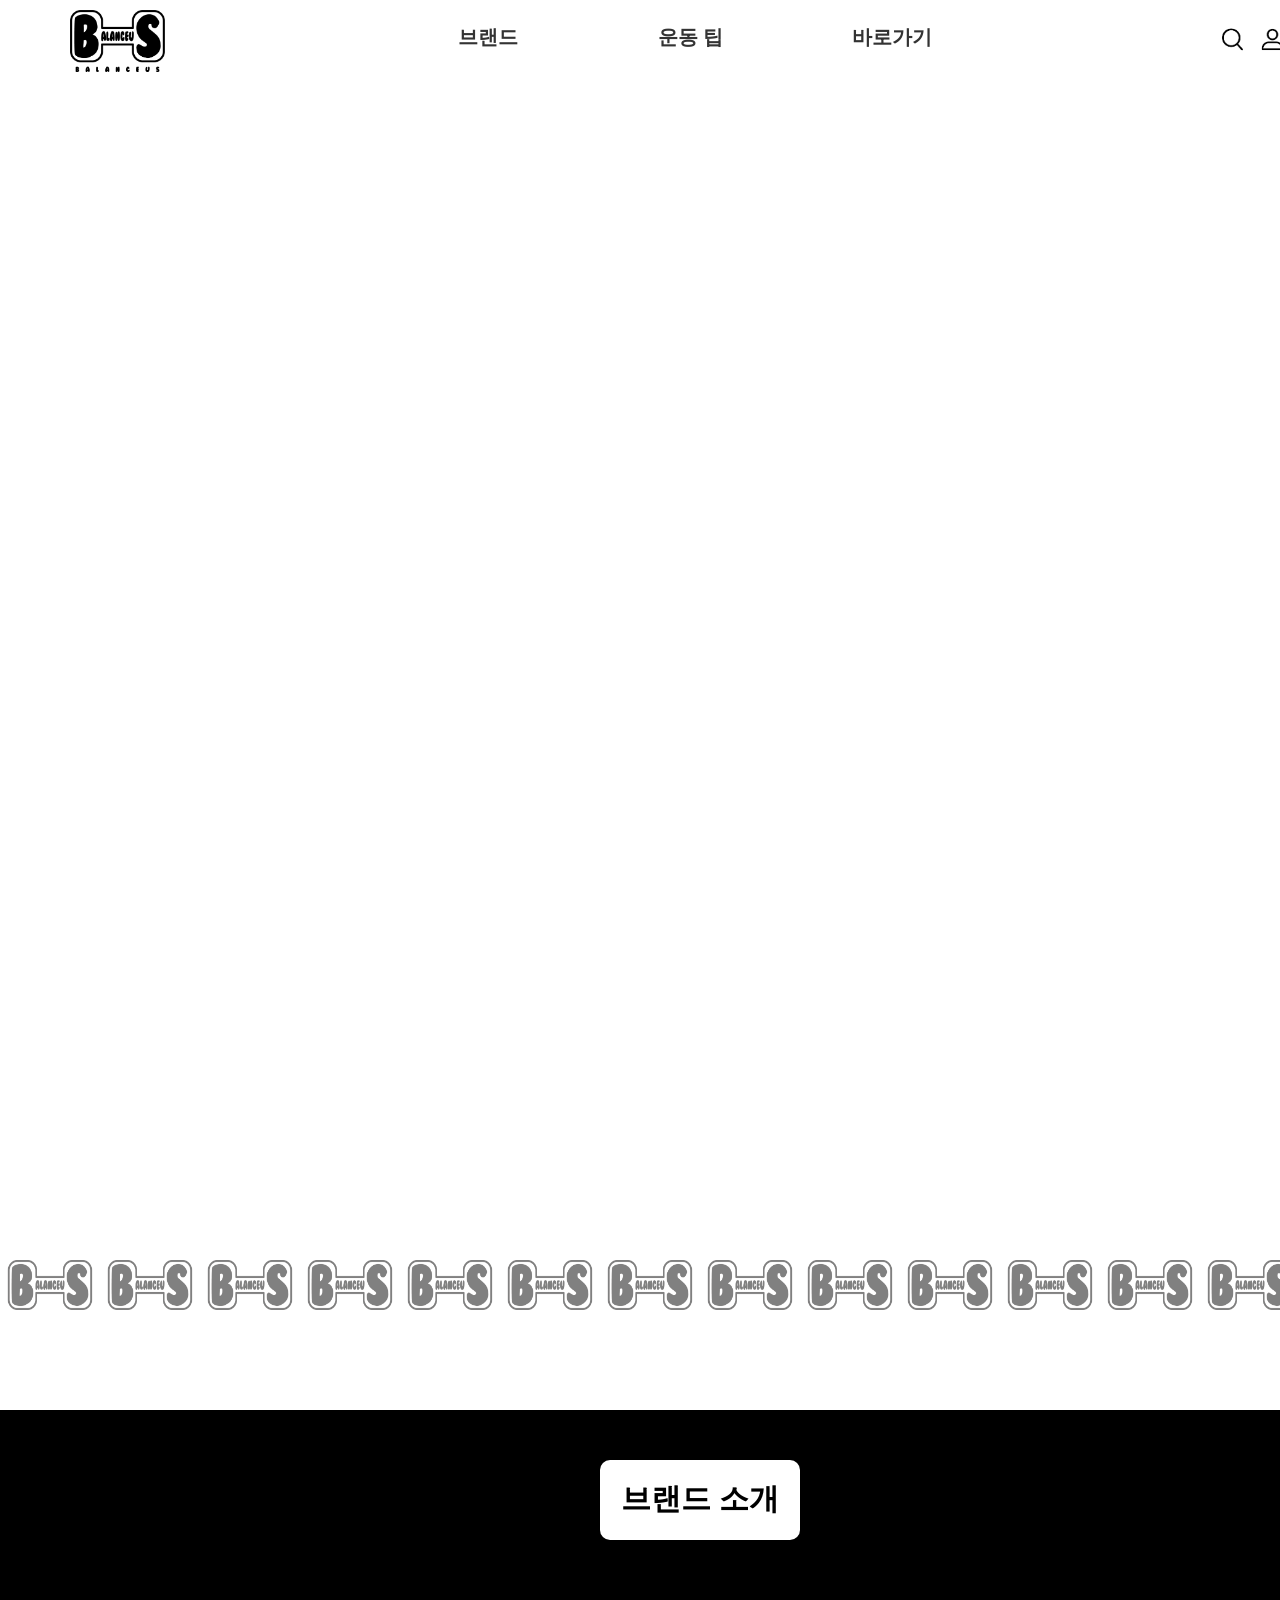
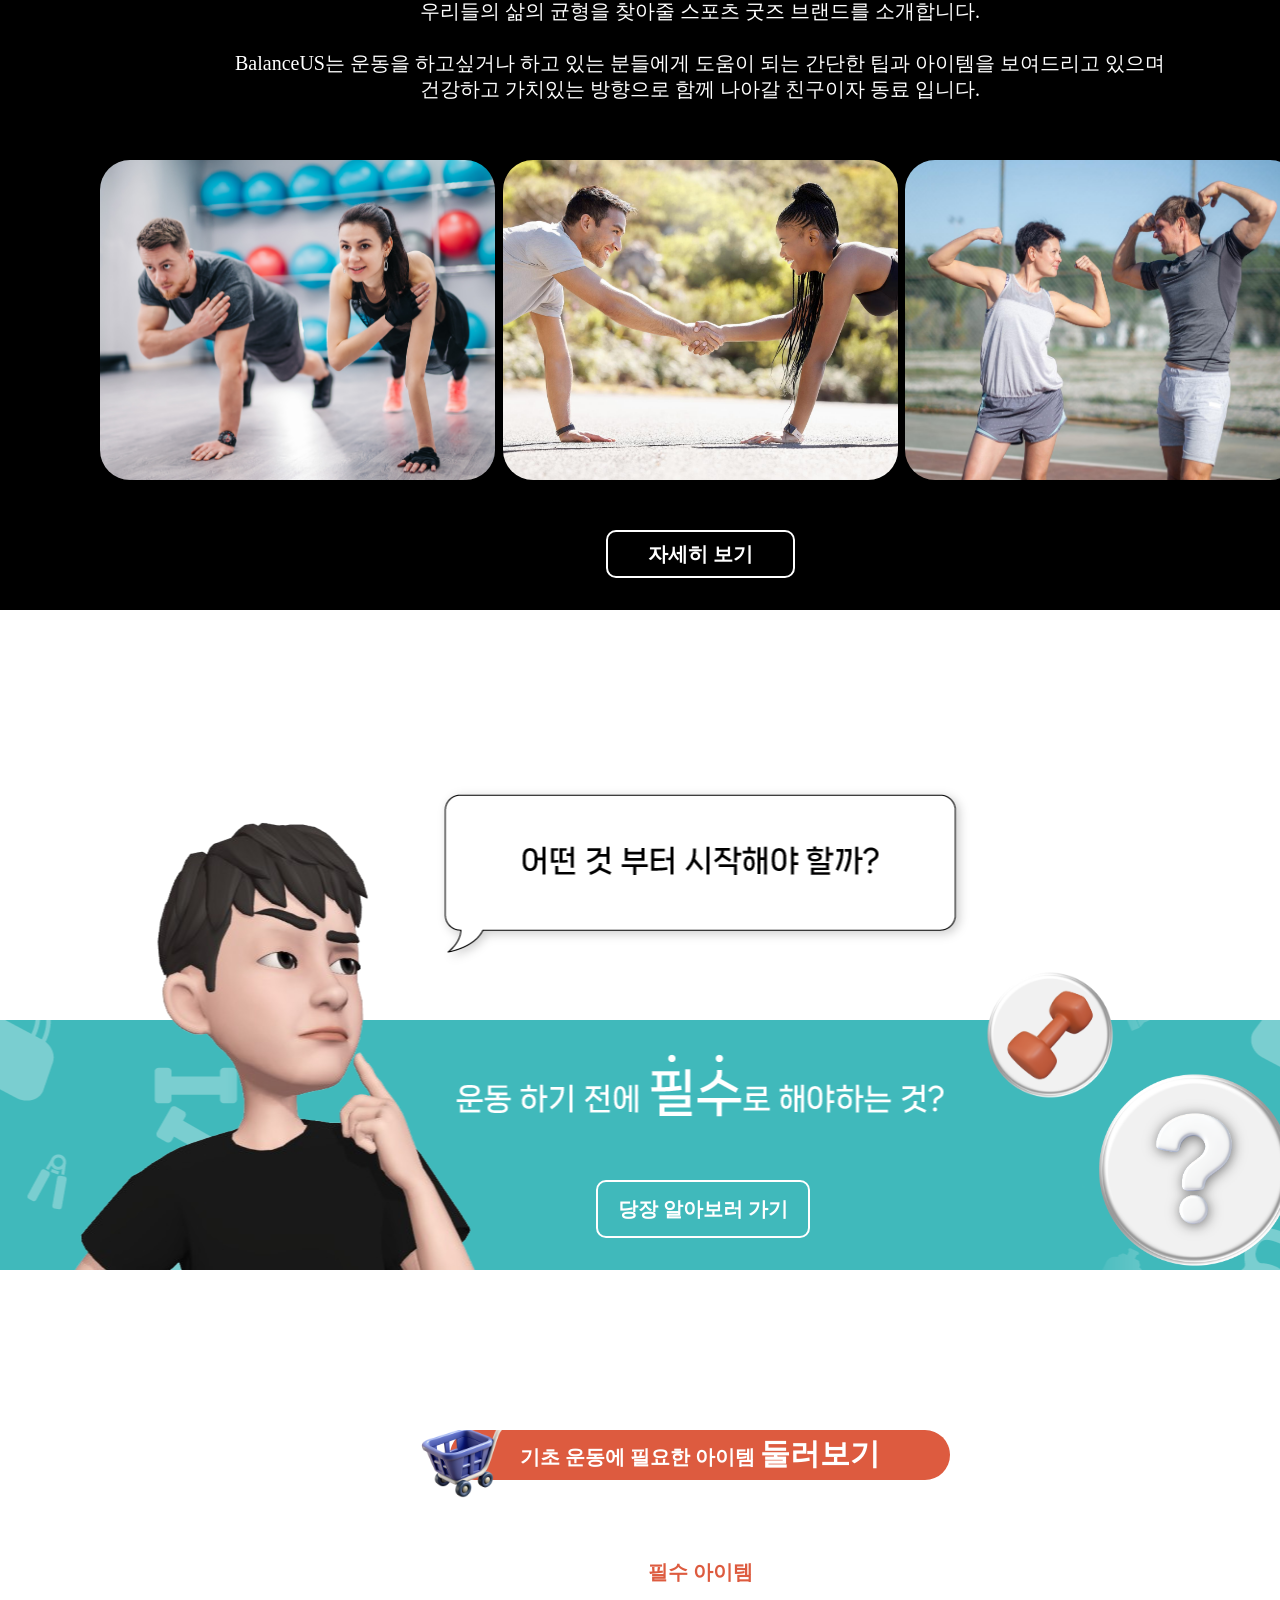
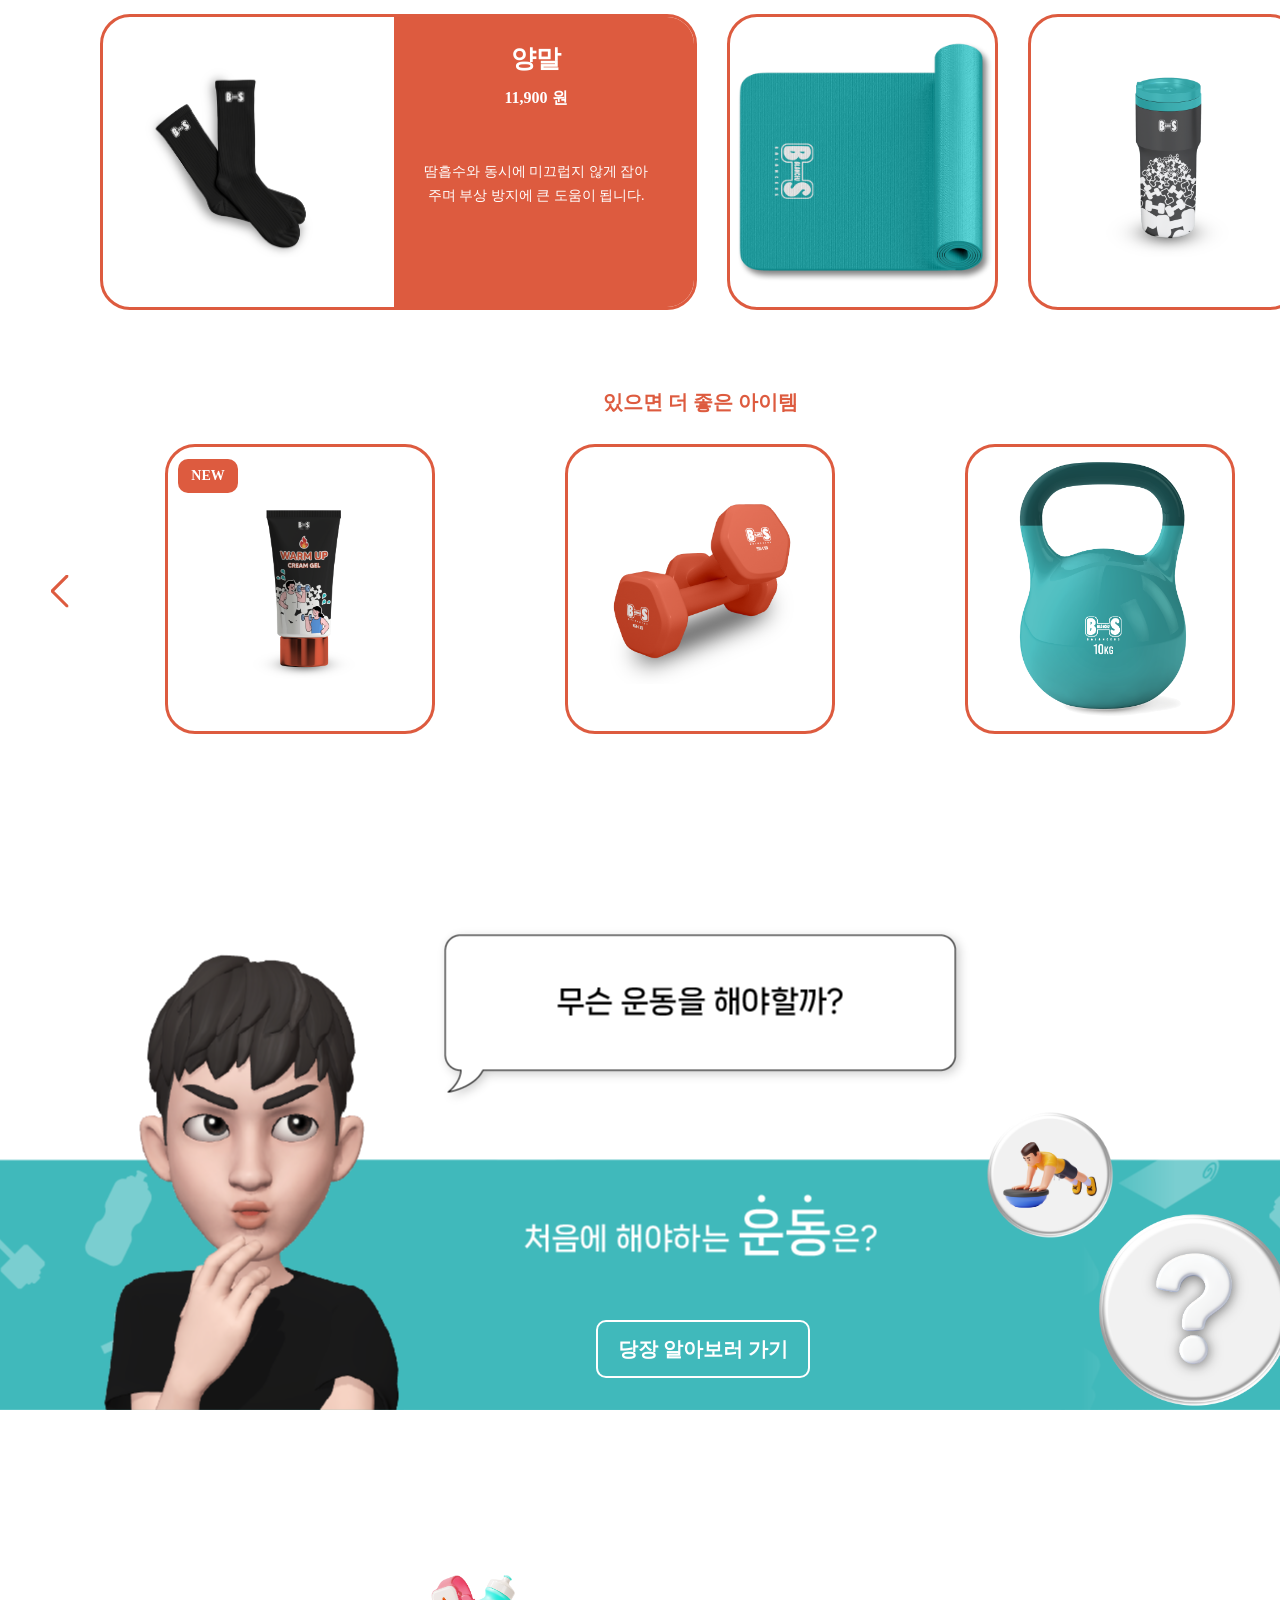
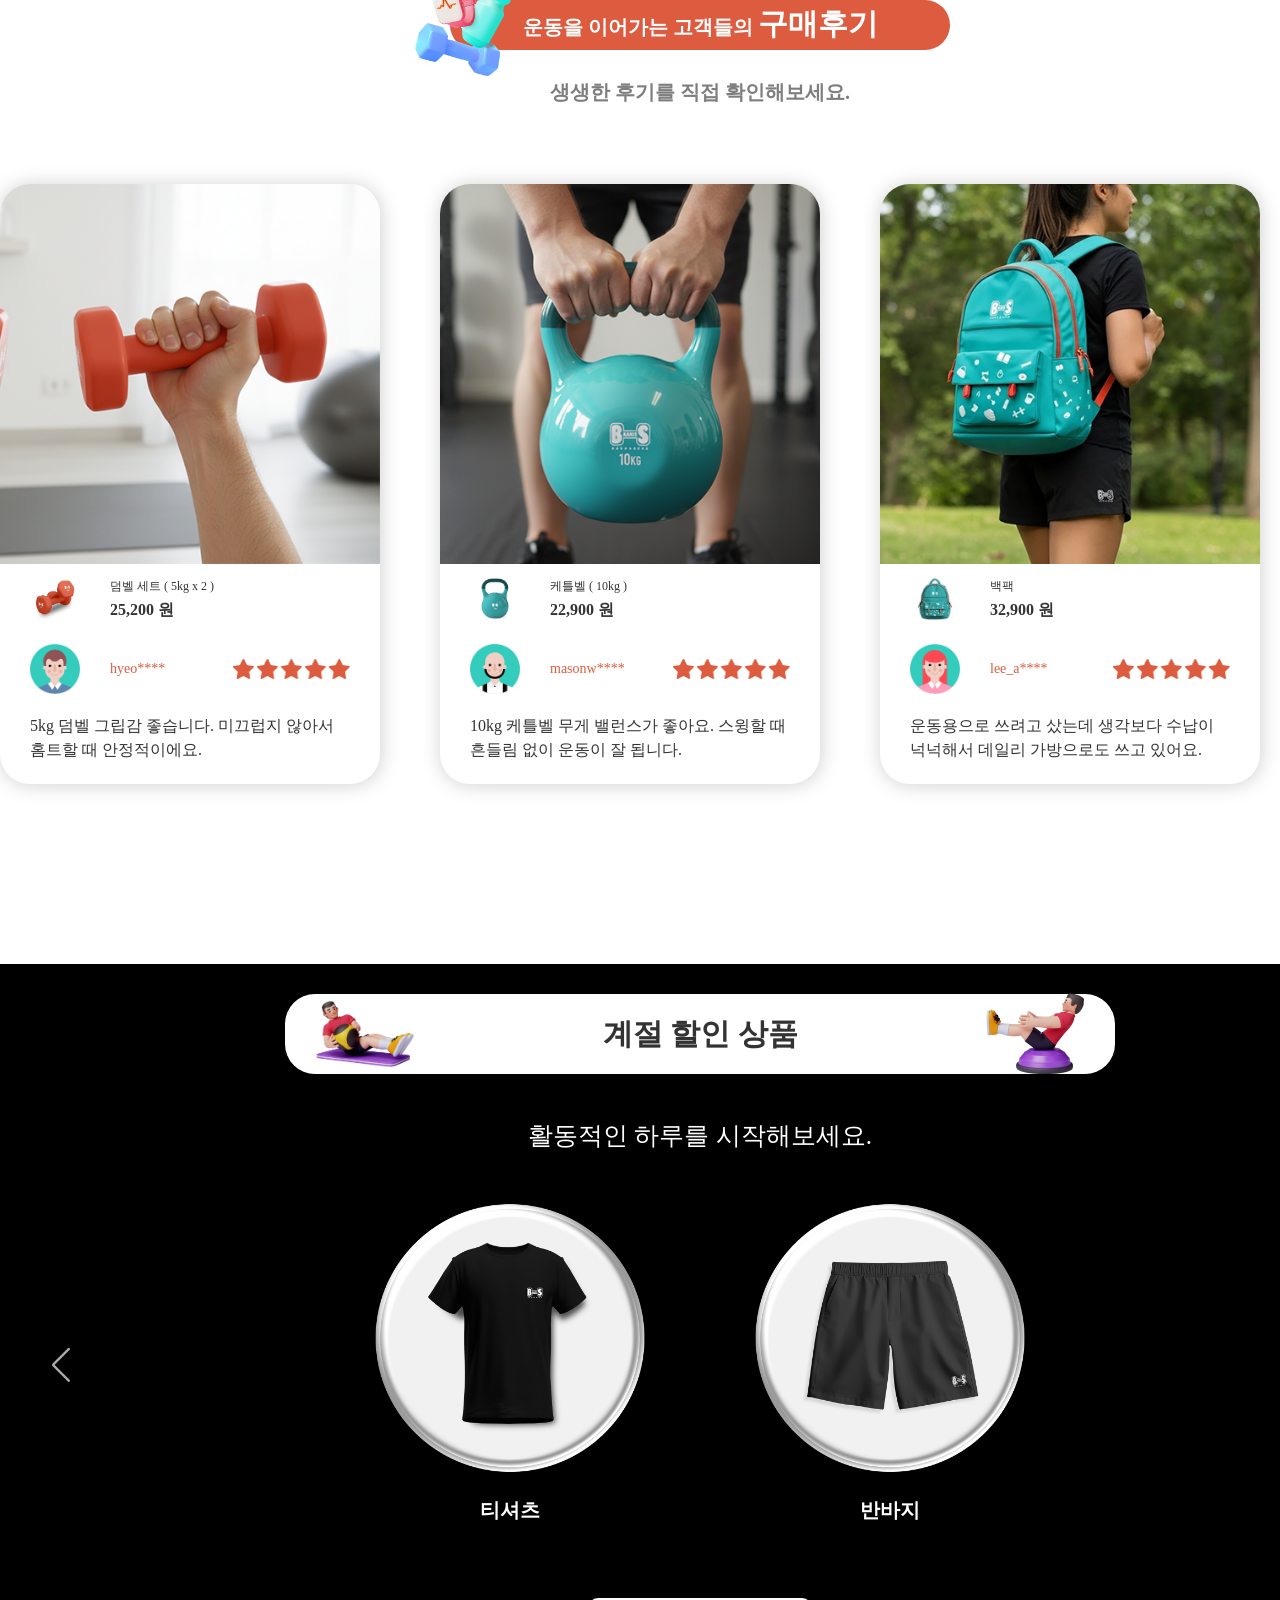
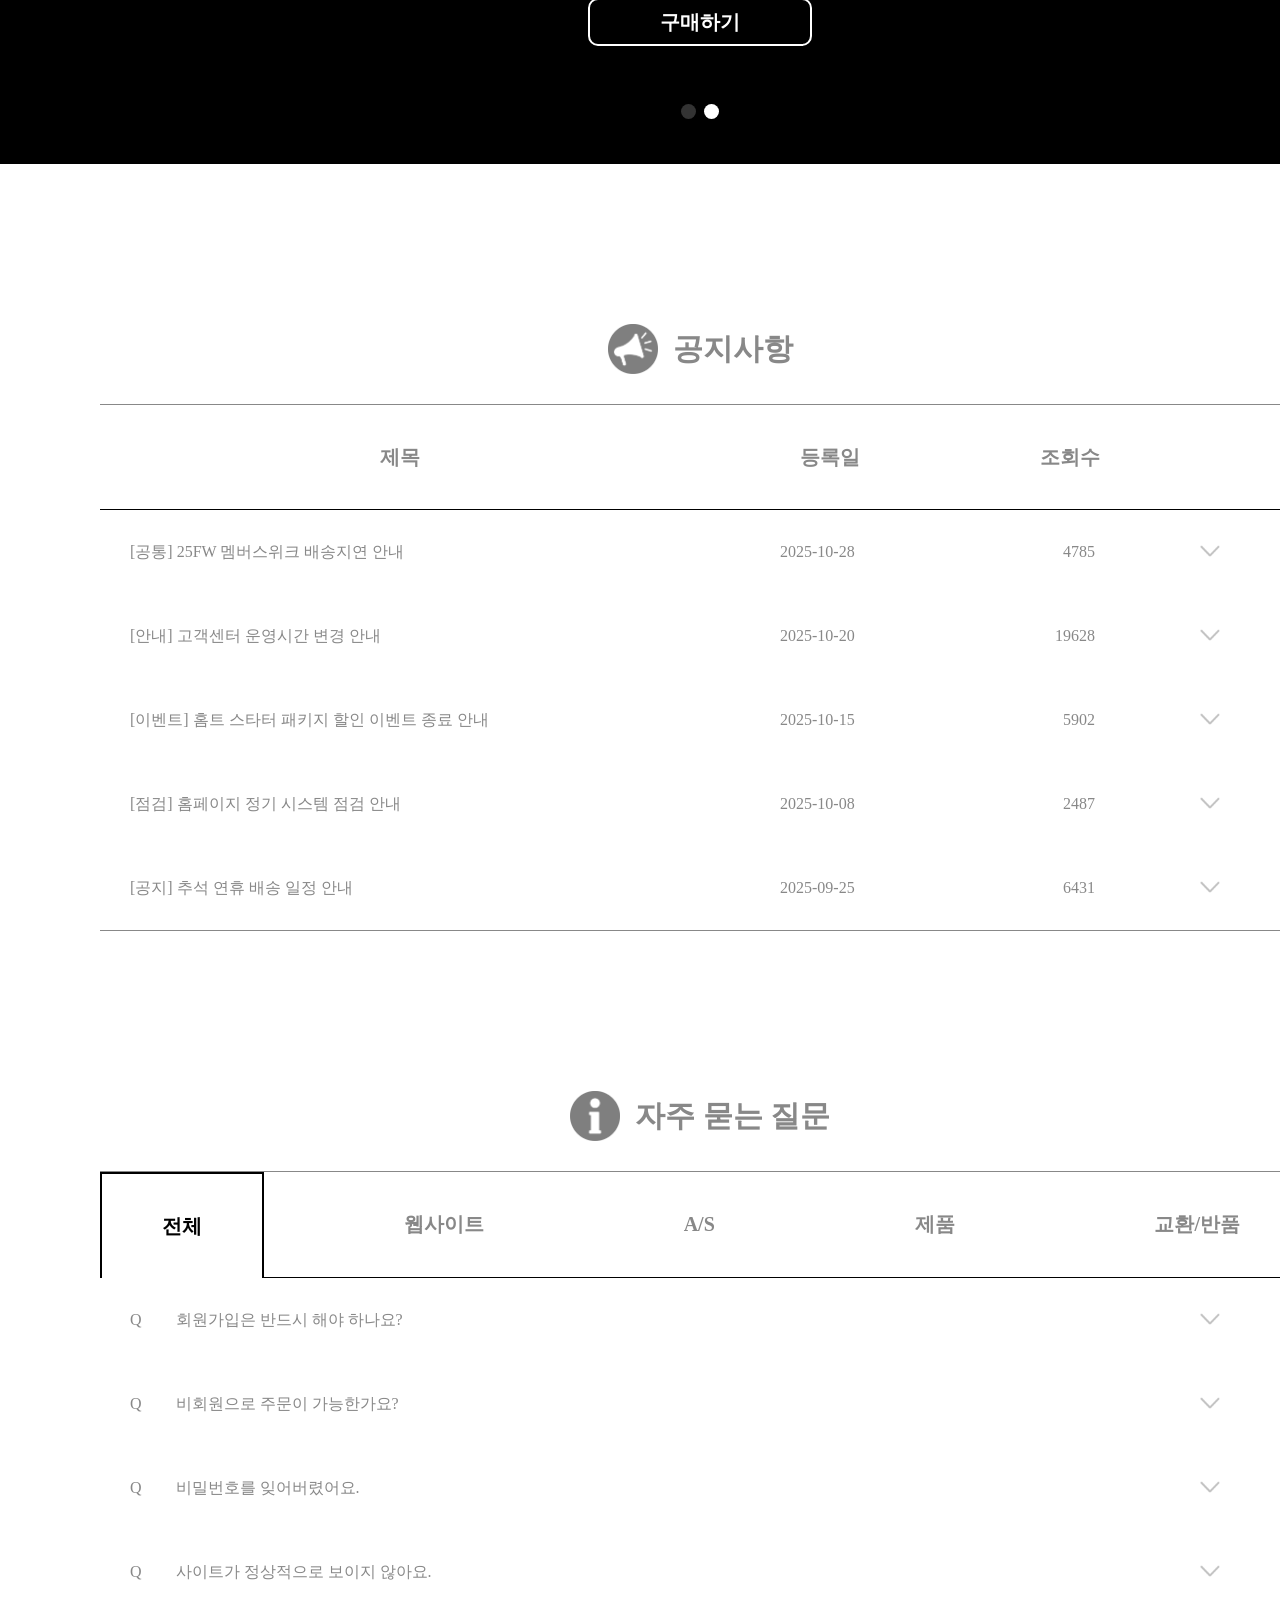
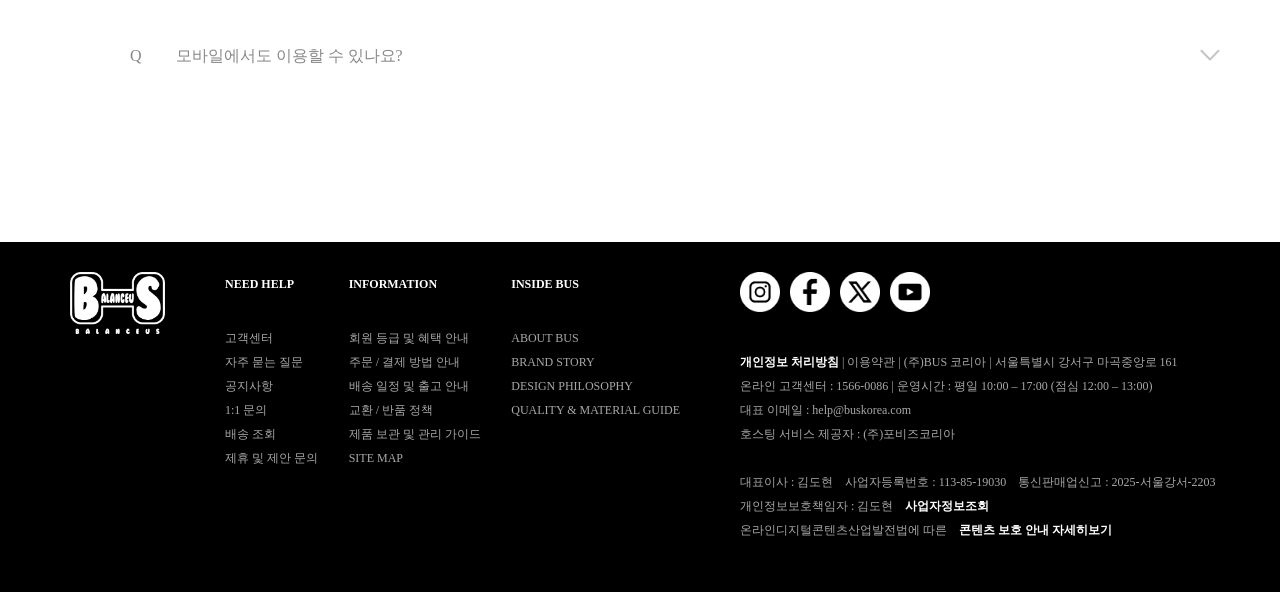
==== commit 1edbd1d9: "html, css 수정" ====
--- a/index.html
+++ b/index.html
@@ -198,7 +198,11 @@
 
                             <a href="#" class="item2">
                                 <div class="item_menu2_img">
+                                     <div class="new_box">
+                                        <p class="new">NEW</p>
+                                    </div>                                   
                                     <img src="./img/good_item1.png" alt="good_item1">
+
                                 </div>
                                 <div class="im_text2">
                                     <p class="card2_p1">발열크림</p>
--- a/css/style.css
+++ b/css/style.css
@@ -1,3 +1,5 @@
+ 
+ 
  * {
      margin: 0;
      padding: 0;
@@ -301,7 +303,6 @@
 
  .menu> li> a:hover::before {
      opacity: 1;
-     /* 위로 올라옴 */
      transition: all 0.3s ease;
  }
 
@@ -330,6 +331,7 @@
     color: #000000;
 }
 .direct_menu li a:hover{
+    background-color: #0000007a;
     color: #ffffff;
     padding-top: 27px;
 }
@@ -338,10 +340,7 @@
      content: "";
      position: absolute;
      inset: 0;
-     background-image: url(../img/hover_btn2.png);
-     background-position: center;
-     background-size: 110px;
-     background-repeat: no-repeat;
+
 
      opacity: 0;
      /* 아래에 숨김 */
@@ -448,8 +447,8 @@
 
  /* 흐르는 브랜드 */
  .b_logo {
-     margin-top: 160px;
-     margin-bottom: 10px;
+     margin-top: 100px;
+     margin-bottom: 100px;
      width: 100%;
      height: 50px;
      background-image: url(../img/sub_logo.png);
@@ -933,6 +932,7 @@
  .item_menu2_img {
      width: 270px;
      transition: all 0.1s ease;
+     position: relative;
  }
 
  /* 이미지 */
@@ -942,8 +942,24 @@
      flex-shrink: 0;
      /* background-color: orangered; */
      transition: all 0.1s ease;
-
-
+     
+ }
+
+ .new_box{
+    position: absolute;
+    top: -35px;
+    left: 10px;
+    background-color: #DD5B3F;
+    width: 60px;
+    border-radius: 10px;
+    text-align: center;
+    color: #fff;
+    font-size: 14px;
+    font-weight: bold;
+ }
+
+ .new{
+    padding: 5px 0;
  }
 
  .item2 .im_text2 {
